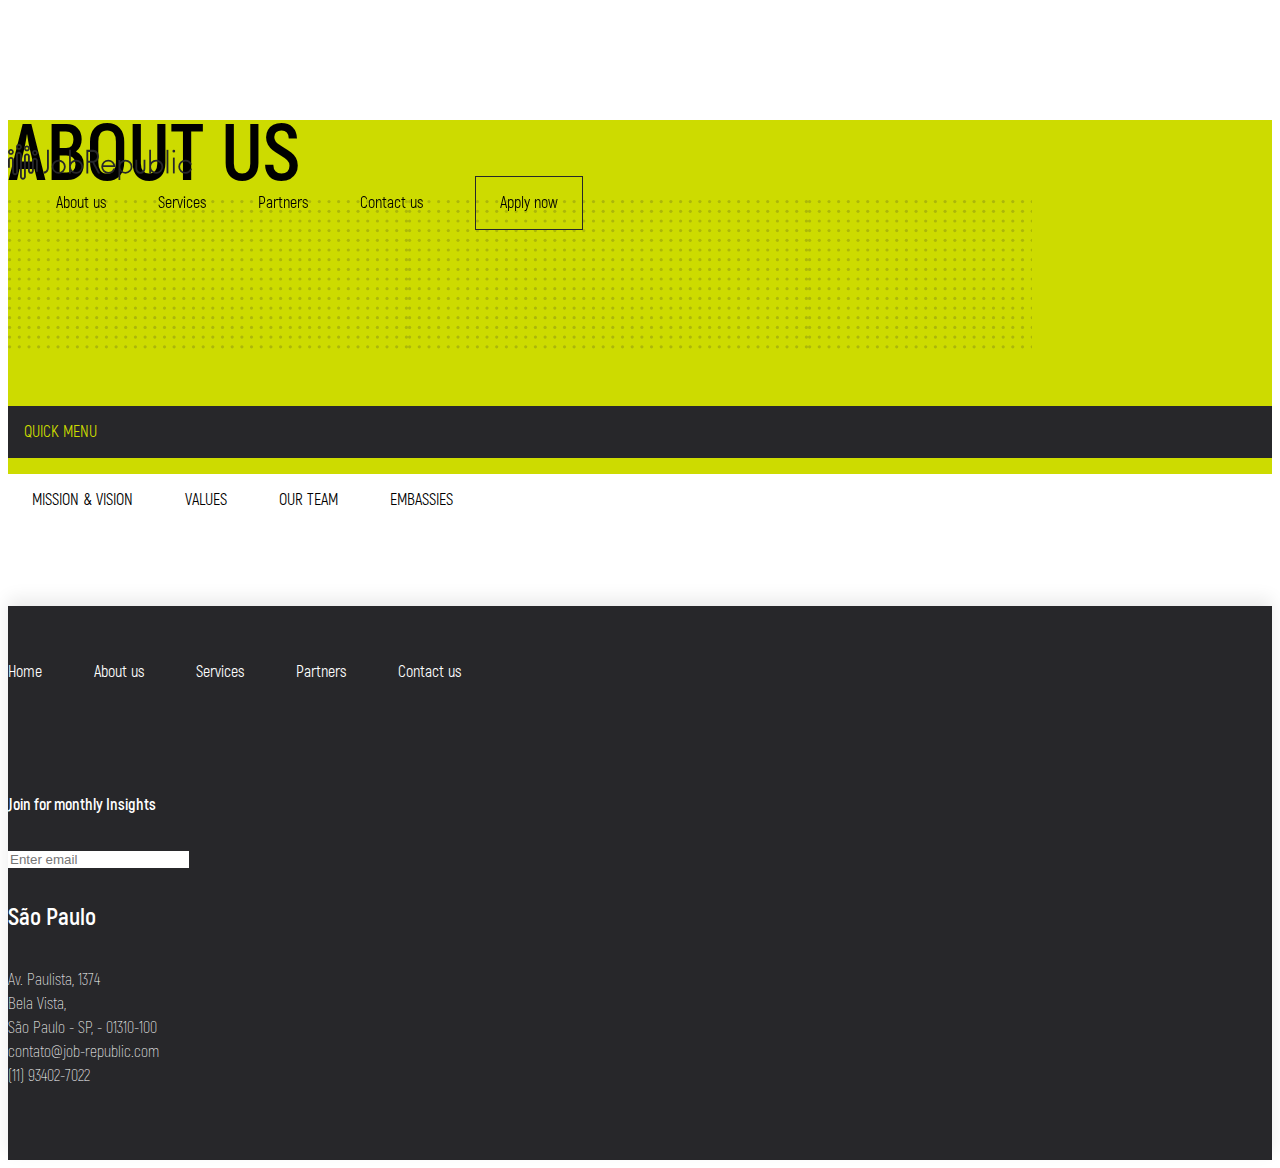
==== about.html @ b8a208e9 "about" ====
<!doctype html>
<html lang="pt-bt">
  <head>
    <!-- Required meta tags -->
    <meta charset="utf-8">
    <meta name="viewport" content="width=device-width, initial-scale=1, shrink-to-fit=no">

    <!-- Bootstrap CSS -->
    <link rel="stylesheet" href="https://stackpath.bootstrapcdn.com/bootstrap/4.5.0/css/bootstrap.min.css" integrity="sha384-9aIt2nRpC12Uk9gS9baDl411NQApFmC26EwAOH8WgZl5MYYxFfc+NcPb1dKGj7Sk" crossorigin="anonymous">
    <link rel="stylesheet" type="text/css" href="css/style.css">

    <title>Recruiting | Job Republic | São Paulo</title>
  </head>
  <body>
    
  <header class="header">
    <div class="container">
      <div class="row">
        <div class="col-lg-3 logo">
          <img src="images/logo.svg">
        </div>

        <div class="col-lg-9 menu text-right">
          <ul>
            <li>About us</li>
            <li>Services</li>
            <li>Partners</li>
            <li>Contact us</li>
            <li class="apply-button">Apply now</li>
          </ul>
        </div>
      </div>
    </div>
  </header>

  <section class="about-us">
    <div class="container">
      <div class="row">
        <div class="col-lg-5 about-us-lettering">
          <h1>ABOUT US</h1>
        </div>
        <div class="col-lg-7 quick-menu">
          <div class="row">
            <div class="first-item col-lg-2">QUICK MENU</div>
            <div class="itens-menu col-lg-10"> 
              <ul>
                <li class="menu-itens"> MISSION & VISION</li>
                <li class="menu-itens">VALUES</li>
                <li class="menu-itens">OUR TEAM</li>
                <li class="menu-itens">EMBASSIES</li>
              </ul>
            </div>
        </div>
        </div>
      </div>
    </div>
  </section>

  <footer>
    <div class="container">
      <div class="row">
        <div class="col-lg-9 menu-footer">
          <ul>
            <li>Home</li>
            <li>About us</li>
            <li>Services</li>
            <li>Partners</li>
            <li>Contact us</li>
          </ul>

          <div class="newsletter">
            <h2>Join for monthly Insights</h2>
              <form>
                <div class="form-group">
                  <input type="email" class="form-control mb-3 col-lg-6" id="exampleInputEmail1" aria-describedby="emailHelp" placeholder="Enter email">
                </div>
              </form>
          </div>

        </div>
        <div class="col-lg-3 endereco text-right">
         
            <h2>São Paulo</h2>
            <p>Av. Paulista, 1374<br>
 Bela Vista, <br>
São Paulo - SP,  - 01310-100<br>
contato@job-republic.com<br>
(11) 93402-7022</p>
          
        </div>
      </div>
    </div>
  </footer>

    <!-- Optional JavaScript -->
    <!-- jQuery first, then Popper.js, then Bootstrap JS -->
    <script src="https://code.jquery.com/jquery-3.5.1.slim.min.js" integrity="sha384-DfXdz2htPH0lsSSs5nCTpuj/zy4C+OGpamoFVy38MVBnE+IbbVYUew+OrCXaRkfj" crossorigin="anonymous"></script>
    <script src="https://cdn.jsdelivr.net/npm/popper.js@1.16.0/dist/umd/popper.min.js" integrity="sha384-Q6E9RHvbIyZFJoft+2mJbHaEWldlvI9IOYy5n3zV9zzTtmI3UksdQRVvoxMfooAo" crossorigin="anonymous"></script>
    <script src="https://stackpath.bootstrapcdn.com/bootstrap/4.5.0/js/bootstrap.min.js" integrity="sha384-OgVRvuATP1z7JjHLkuOU7Xw704+h835Lr+6QL9UvYjZE3Ipu6Tp75j7Bh/kR0JKI" crossorigin="anonymous"></script>
    <script src="js/js.js"></script>
  </body>
</html>
---- css/style.css ----
/*Globals*/
/* Border Radius */
/* Border Widths*/
/*verde*/
/*cinza escuro*/
/*branco*/
/*cinza*/
/*preto*/
/* Font size */
/*Font Weights */
/* Shadow Levels */
/* Spacing Inline */
/* Spacing Inset */
/* Spacing Squish */
/* Spacing Stack */
@font-face {
  font-family: 'Akrobat';
  src: url("../fonts/Akrobat-Regular.woff2") format("woff2"), url("../fonts/Akrobat-Regular.woff") format("woff");
  font-weight: 500;
  font-style: normal;
  font-display: swap; }
@font-face {
  font-family: 'Akrobat';
  src: url("../fonts/Akrobat-Bold.woff2") format("woff2"), url("../fonts/Akrobat-Bold.woff") format("woff");
  font-weight: bold;
  font-style: normal;
  font-display: swap; }
@font-face {
  font-family: 'Akrobat';
  src: url("../fonts/Akrobat-SemiBold.woff2") format("woff2"), url("../fonts/Akrobat-SemiBold.woff") format("woff");
  font-weight: 600;
  font-style: normal;
  font-display: swap; }
@font-face {
  font-family: 'Akrobat';
  src: url("../fonts/Akrobat-Light.woff2") format("woff2"), url("../fonts/Akrobat-Light.woff") format("woff");
  font-weight: 300;
  font-style: normal;
  font-display: swap; }
@font-face {
  font-family: 'Akrobat';
  src: url("../fonts/Akrobat-ExtraLight.woff2") format("woff2"), url("../fonts/Akrobat-ExtraLight.woff") format("woff");
  font-weight: 100;
  font-style: normal;
  font-display: swap; }
body {
  font-family: 'Akrobat'; }

h1 {
  line-height: 70px; }

h2 {
  line-height: 60px; }

p {
  line-height: 24px;
  font-weight: 100; }

.secundary-button {
  border: solid 1px #CDDB00;
  background: #27272A;
  color: #FFFFFF; }
  .secundary-button:hover {
    background: #CDDB00;
    color: #27272A;
    cursor: pointer; }

.terciary-button {
  border: solid 1px #27272A;
  background: #CDDB00;
  color: #27272A; }
  .terciary-button:hover {
    background: #27272A;
    color: #CDDB00;
    cursor: pointer; }

button {
  border: solid 1px #27272A;
  padding: 16px 24px;
  transition: background 0.2s ease-in-out;
  background: #FFFFFF;
  min-width: 180px; }
  button:hover {
    background: #27272A;
    color: #CDDB00;
    cursor: pointer; }

.bgheader {
  background: #ffffff;
  box-shadow: 0px 8px 16px rgba(0, 0, 0, 0.08); }

header {
  padding-top: 24px;
  padding-bottom: 24px;
  width: 100%;
  position: fixed;
  z-index: 1;
  transition: background 0.2s ease-in-out; }
  header .menu {
    padding-top: 8px; }
    header .menu ul {
      list-style-type: none;
      margin: 0px;
      padding: 0px; }
      header .menu ul li {
        display: inline;
        padding-left: 48px;
        font-size: 16px; }
    header .menu .apply-button {
      border: solid 1px #27272A;
      padding: 16px 24px;
      margin-left: 48px;
      transition: background 0.2s ease-in-out;
      min-width: 180px !important; }
      header .menu .apply-button:hover {
        background: #27272A;
        color: #CDDB00;
        cursor: pointer; }

.initial:before {
  content: '';
  position: absolute;
  height: 75%;
  width: 50%;
  z-index: -1;
  left: 50%;
  background: #CDDB00; }
.initial .initial-left h1 {
  font-size: 80px;
  margin-top: 120px;
  margin-bottom: 24px; }
  .initial .initial-left h1 .thin {
    font-weight: 100; }
  .initial .initial-left h1:after {
    content: '';
    border-bottom: solid 30px #CDDB00;
    margin-top: -30px;
    float: left;
    width: 240px; }
.initial .initial-left p {
  font-size: 20px;
  margin-bottom: 24px; }
.initial .initial-left button {
  margin-bottom: 24px; }
.initial .initial-left .dots {
  background: url(../images/dots.svg);
  width: 400px;
  height: 250px; }
.initial .initial-right {
  margin-top: 120px; }
  .initial .initial-right .video-home {
    background: url(../images/foto-home.jpg) no-repeat center center;
    padding: 40px;
    color: #FFFFFF;
    box-shadow: 0px 8px 16px rgba(0, 0, 0, 0.08); }
    .initial .initial-right .video-home h2 {
      font-size: 40px;
      line-height: 52px; }
    .initial .initial-right .video-home .play-video {
      margin-top: 160px;
      margin-bottom: 160px; }
    .initial .initial-right .video-home .txt-video {
      font-size: 24px;
      font-weight: 300;
      border-bottom: solid 2px #CDDB00; }

.pillars {
  margin-top: 40px; }
  .pillars .card-pillars {
    padding: 32px;
    box-shadow: 0px 8px 16px rgba(0, 0, 0, 0.08);
    background: #FFFFFF; }
    .pillars .card-pillars h2 {
      font-size: 32px;
      margin-bottom: 24px; }
    .pillars .card-pillars p {
      font-size: 16px;
      margin-bottom: 32px; }
    .pillars .card-pillars .learn-more-pillars {
      color: #CDDB00; }

.courses {
  background: #27272A;
  padding-top: 160px;
  padding-bottom: 160px;
  margin-top: -80px; }
  .courses .courses-info .sub-title {
    color: #CDDB00;
    font-size: 16px;
    font-weight: 700;
    margin-bottom: 24px; }
  .courses .courses-info h2 {
    font-size: 48px;
    color: #CDDB00;
    font-weight: 700;
    margin-top: 16px; }
  .courses .courses-info p {
    font-size: 16px;
    color: #FFFFFF;
    margin-bottom: 40px; }

.apply-home {
  margin-top: -80px; }
  .apply-home:before {
    content: '';
    position: absolute;
    height: 250px;
    width: 100%;
    background: url(../images/dots-2.svg);
    margin-top: 160px; }
  .apply-home .apply-home-cards {
    padding: 32px;
    box-shadow: 0px 8px 16px rgba(0, 0, 0, 0.08);
    background: #CDDB00; }
    .apply-home .apply-home-cards h2 {
      margin-bottom: 32px; }
    .apply-home .apply-home-cards p {
      margin-bottom: 32px; }

.dufry-home {
  margin-top: 32px; }
  .dufry-home .dufry-left .dufry-img {
    margin-top: -210px; }
  .dufry-home .dufry-left .block-dufry {
    padding: 32px;
    box-shadow: 0px 8px 16px rgba(0, 0, 0, 0.08);
    background: #FFFFFF; }
    .dufry-home .dufry-left .block-dufry img {
      margin-bottom: 24px; }

footer {
  box-shadow: 0px -8px 16px rgba(0, 0, 0, 0.08);
  color: #FFFFFF;
  padding-top: 56px;
  padding-bottom: 56px;
  margin-top: 80px;
  font-size: 16px;
  background: #27272A; }
  footer .menu-footer ul {
    list-style-type: none;
    margin: 0px;
    padding: 0px; }
    footer .menu-footer ul li {
      display: inline;
      padding-right: 48px;
      font-size: 16px; }
  footer .menu-footer h2 {
    font-size: 16px;
    padding-top: 80px; }
  footer .newsletter input {
    border: 0px;
    border-radius: 0px; }

.about-us {
  background: #CDDB00; }
  .about-us .about-us-lettering h1 {
    font-size: 80px;
    margin-top: 120px;
    margin-bottom: 64px; }
    .about-us .about-us-lettering h1:before {
      content: '';
      position: absolute;
      height: 150px;
      width: 80%;
      background: url(../images/dots-3.svg);
      margin-top: 80px; }
  .about-us .quick-menu {
    margin-top: 216px; }
    .about-us .quick-menu .first-item {
      background: #27272A;
      padding: 16px;
      color: #CDDB00; }
    .about-us .quick-menu .itens-menu {
      background: #FFFFFF; }
    .about-us .quick-menu ul {
      list-style-type: none;
      margin-bottom: 0;
      padding: 16px 16px 16px 0;
      background: #FFFFFF; }
      .about-us .quick-menu ul .first-item {
        background: #27272A;
        padding: 16px;
        color: #FFFFFF; }
      .about-us .quick-menu ul .menu-itens {
        padding-right: 24px;
        padding-left: 24px; }
      .about-us .quick-menu ul li {
        display: inline;
        font-size: 16px; }

/*# sourceMappingURL=style.css.map */
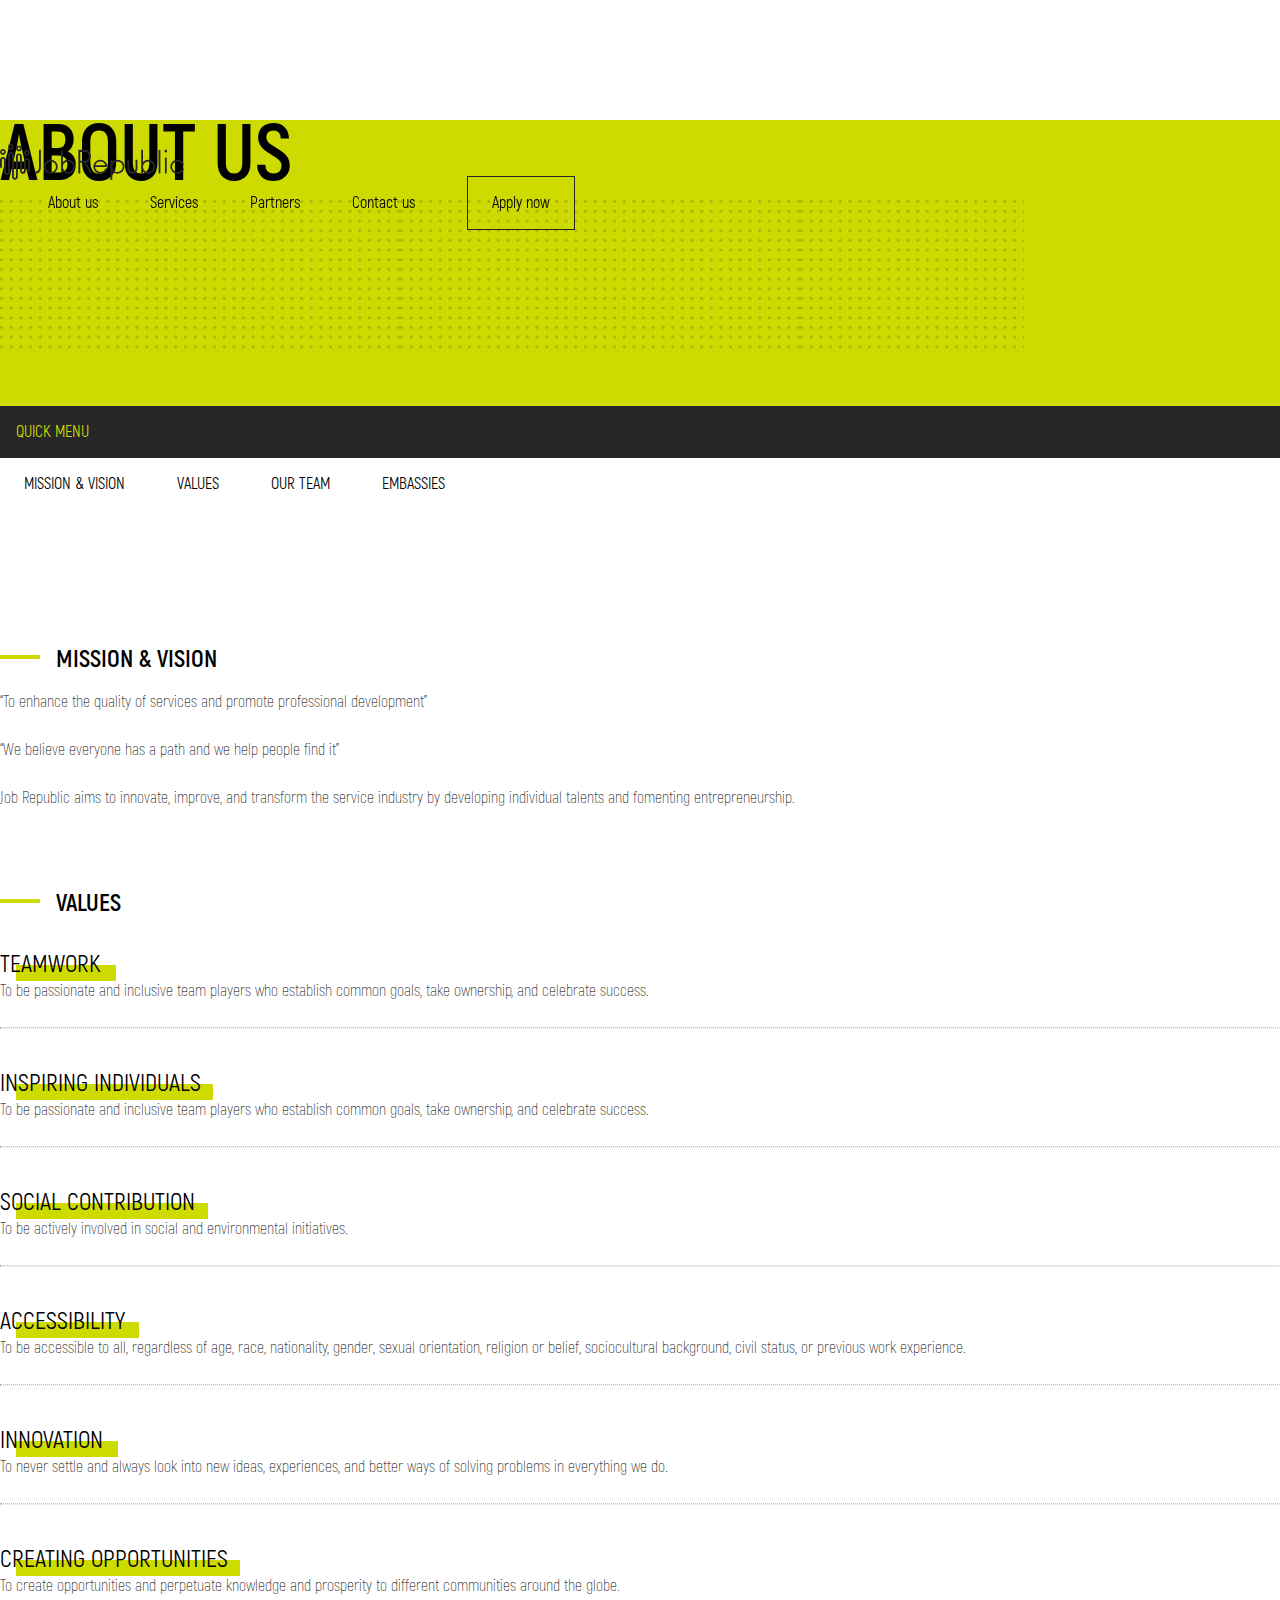
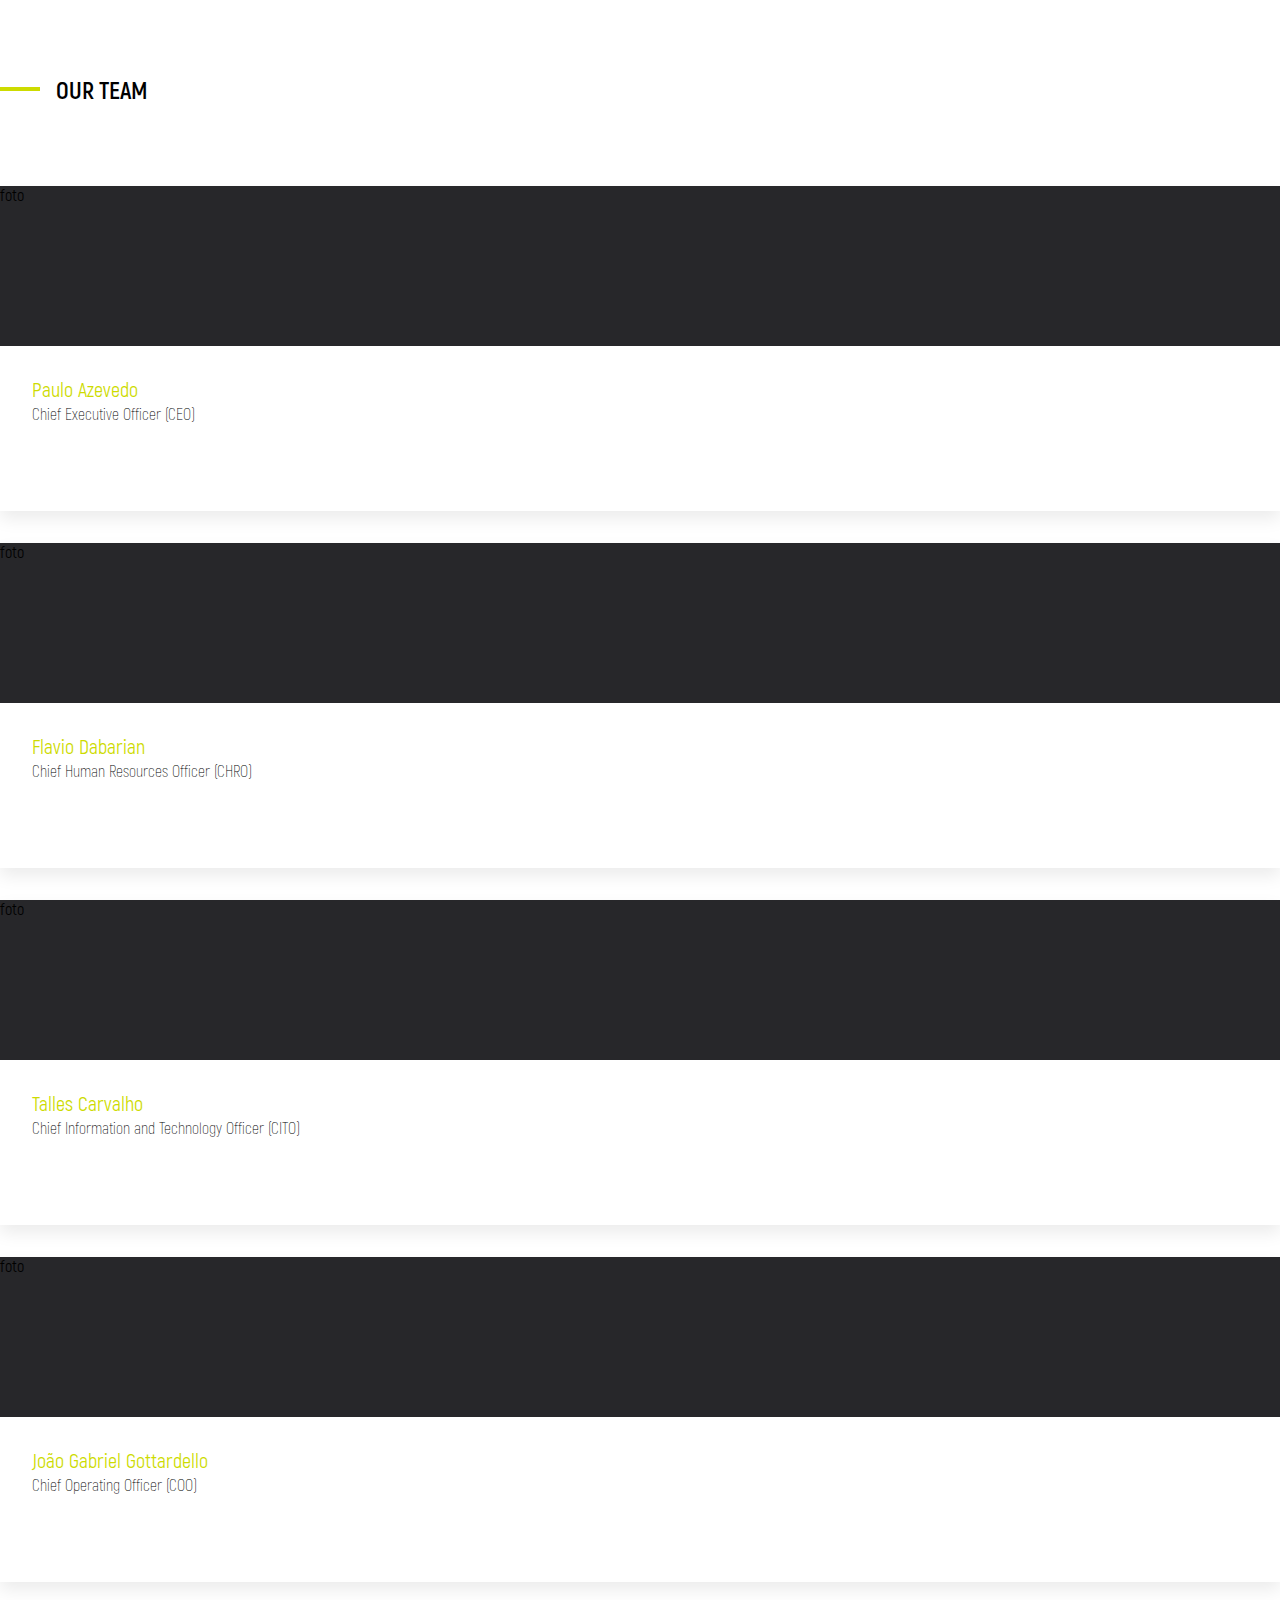
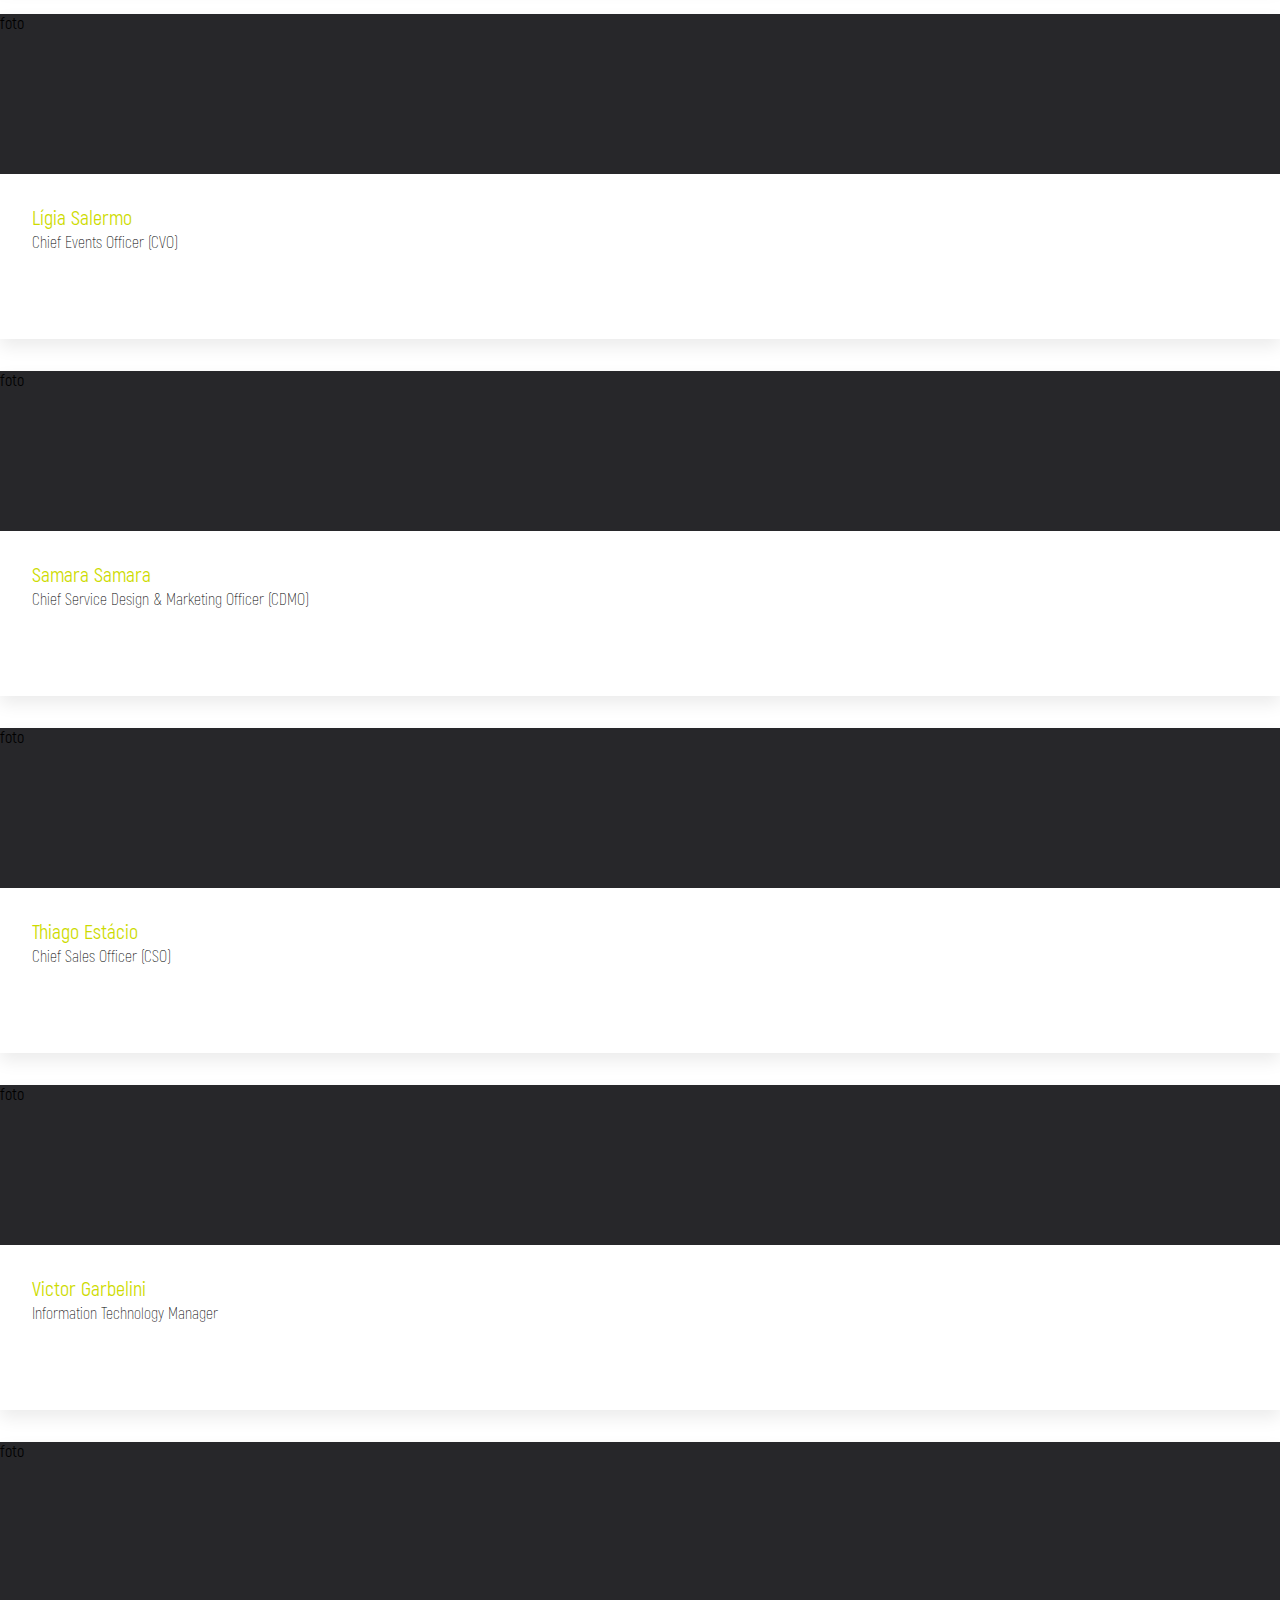
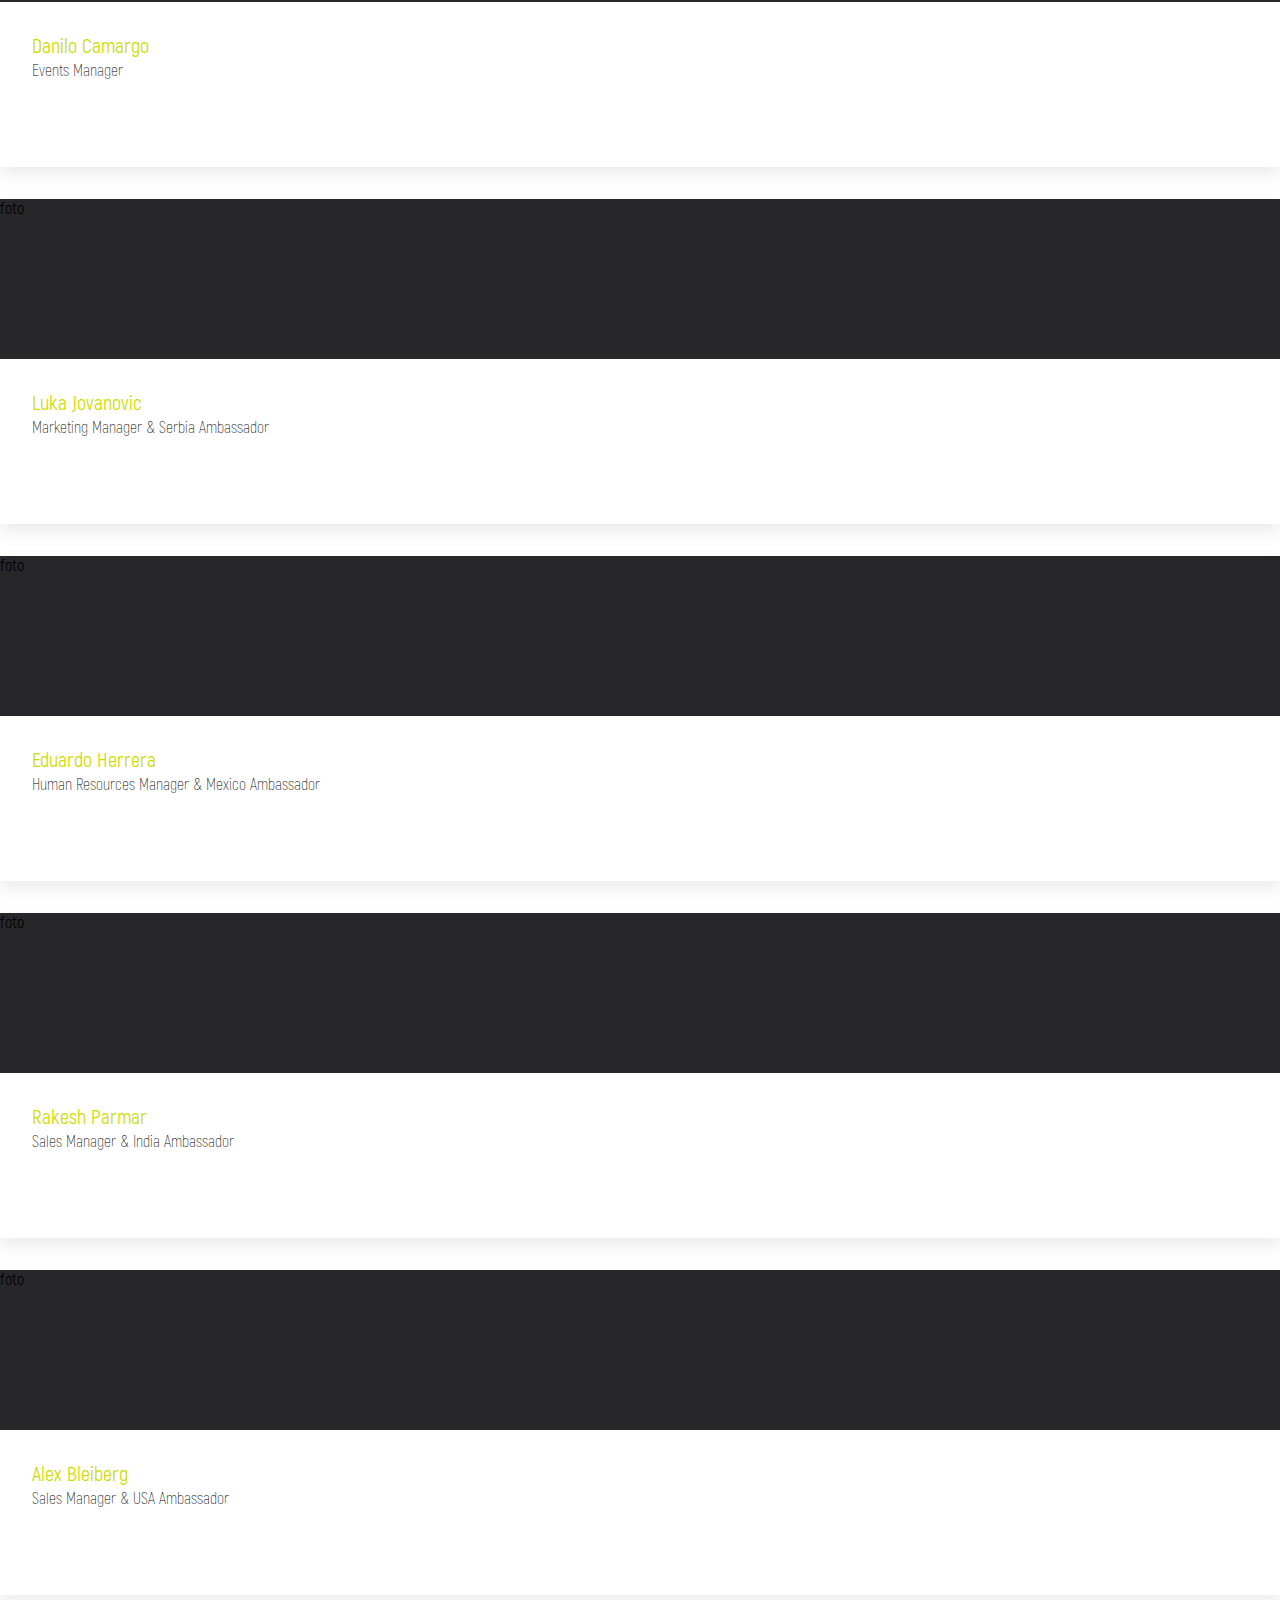
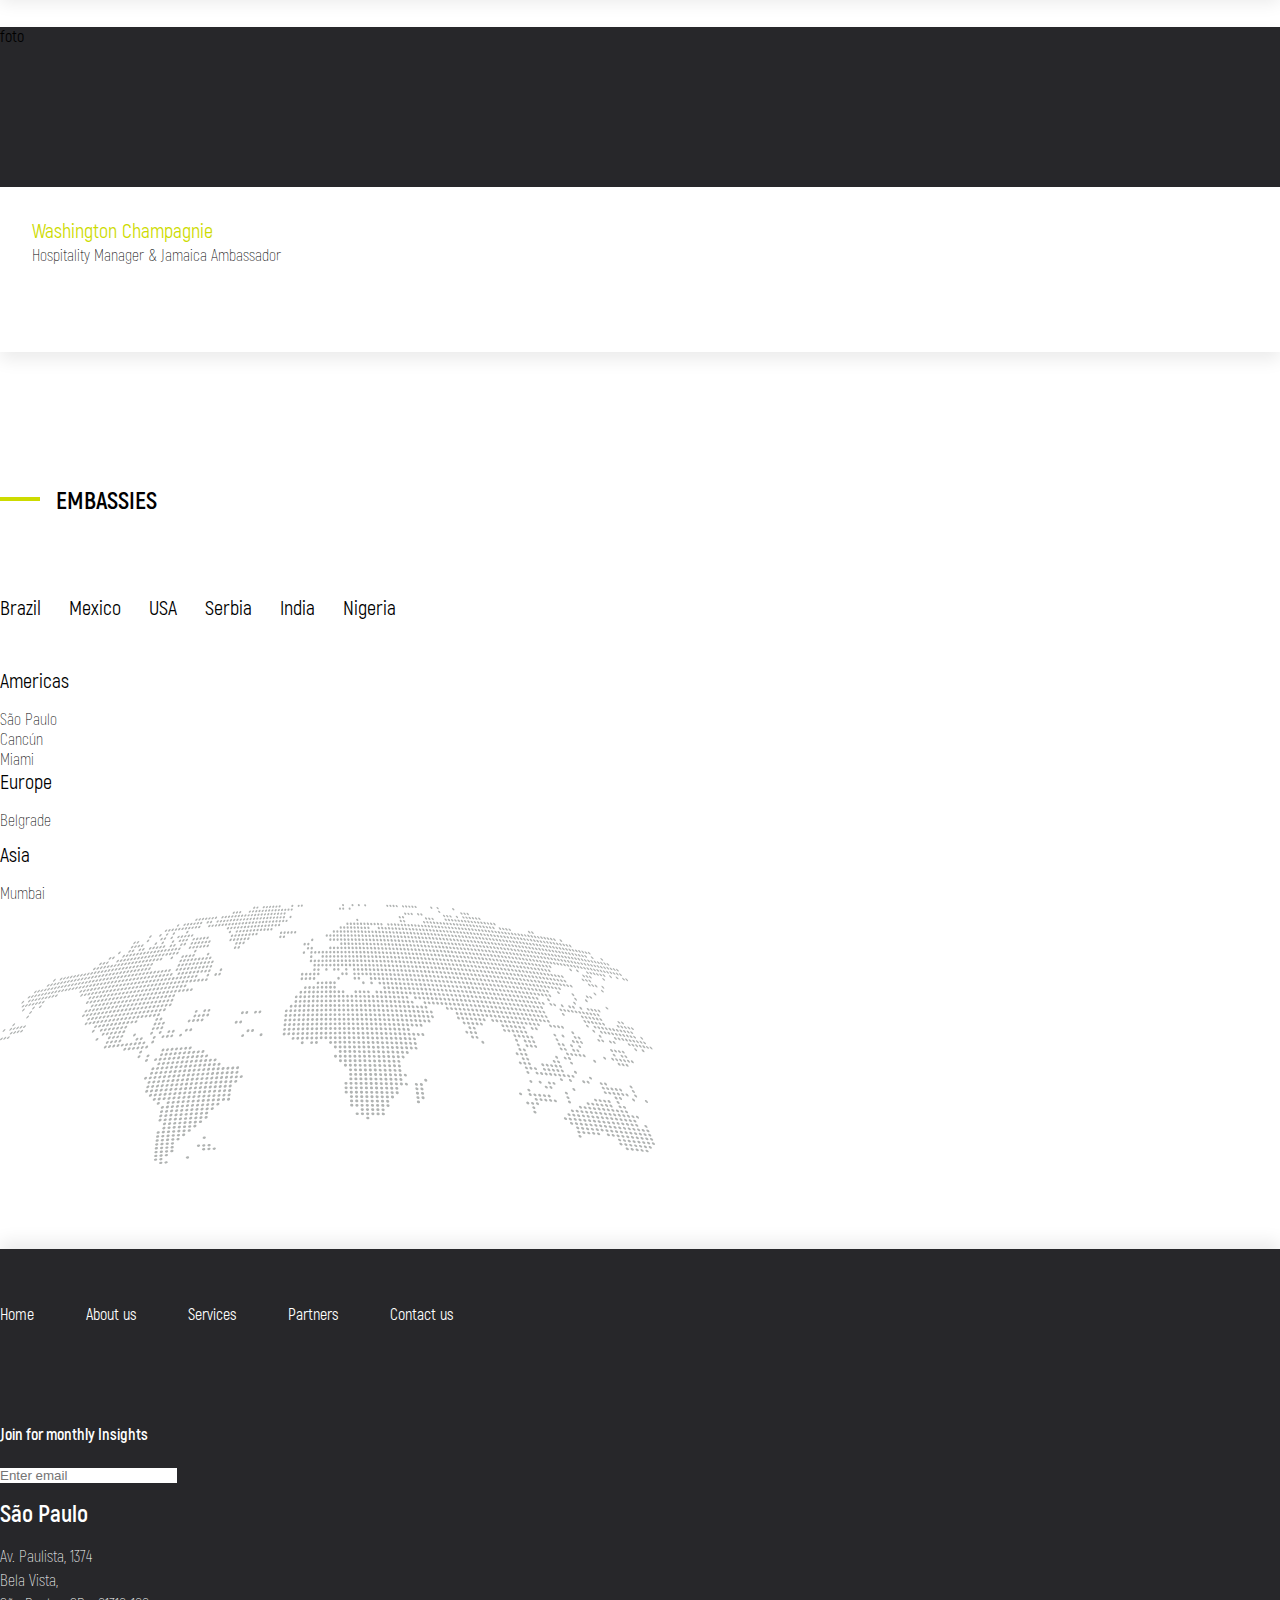
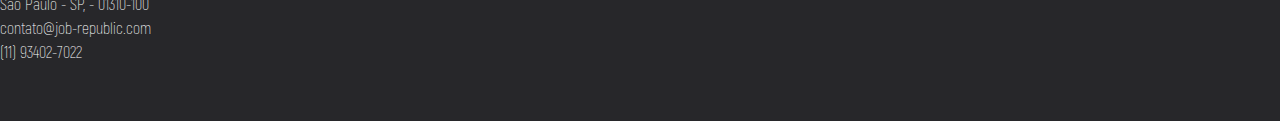
==== commit dc7f738f: "about" ====
--- a/about.html
+++ b/about.html
@@ -9,7 +9,7 @@
     <link rel="stylesheet" href="https://stackpath.bootstrapcdn.com/bootstrap/4.5.0/css/bootstrap.min.css" integrity="sha384-9aIt2nRpC12Uk9gS9baDl411NQApFmC26EwAOH8WgZl5MYYxFfc+NcPb1dKGj7Sk" crossorigin="anonymous">
     <link rel="stylesheet" type="text/css" href="css/style.css">
 
-    <title>Recruiting | Job Republic | São Paulo</title>
+    <title>About us : Recruiting | Job Republic | São Paulo</title>
   </head>
   <body>
     
@@ -56,6 +56,269 @@
     </div>
   </section>
 
+  <section class="about-us-values">
+    <div class="container">
+      <div class="row">
+        <div class="col-12 values-itens-title">
+          <div class="row">
+            <div class="col-lg-5">
+              <h2> MISSION & VISION</h2>
+            </div>
+            <div class="col-lg-6 values-itens-content">
+              <p>“To enhance the quality of services and promote professional development” <br><br>
+
+“We believe everyone has a path and we help people find it”<br><br>
+
+Job Republic aims to innovate, improve, and transform the service industry by developing individual talents and fomenting entrepreneurship. </p>
+            </div>
+          </div>
+        </div>
+        <div class="col-12 values-itens-title">
+          <div class="row">
+            <div class="col-lg-5">
+              <h2> VALUES</h2>
+            </div>
+            <div class="col-lg-6 values-itens-content">
+              <div class="row">
+                <div class="col-lg-12">
+                  <h3 class="teamwork">TEAMWORK</h3>
+                  <p>To be passionate and inclusive team players who establish common goals, take ownership, and celebrate success.</p>
+                  <hr>
+                </div>
+                <div class="col-lg-12">
+                  <h3 class="inspiring">INSPIRING INDIVIDUALS</h3>
+                  <p>To be passionate and inclusive team players who establish common goals, take ownership, and celebrate success.</p>
+                  <hr>
+                </div>              
+                <div class="col-lg-12">
+                  <h3 class="social-contribution">SOCIAL CONTRIBUTION</h3>
+                  <p>To be actively involved in social and environmental initiatives.</p>
+                  <hr>
+                </div>
+                <div class="col-lg-12">
+                  <h3 class="accessibility">ACCESSIBILITY </h3>
+                  <p>To be accessible to all, regardless of age, race, nationality, gender, sexual orientation, religion or belief, sociocultural background, civil status, or previous work experience.</p>
+                  <hr>
+                </div>              
+                <div class="col-lg-12">
+                  <h3 class="innovation">INNOVATION </h3>
+                  <p>To never settle and always look into new ideas, experiences, and better ways of solving problems in everything we do.</p>
+                  <hr>
+                </div>              
+                <div class="col-lg-12">
+                  <h3 class="opportunities">CREATING OPPORTUNITIES </h3>
+                  <p>To create opportunities and perpetuate knowledge and prosperity to different communities around the globe. </p>
+                  
+                </div>
+              </div>
+            </div>
+          </div>
+        </div>
+      </div>
+    </div>
+  </section>
+  <section class="about-us-team">
+    <div class="container">
+      <div class="row">
+          <div class="col-lg-12 team-itens-title">
+            <h2> OUR TEAM</h2>
+          </div>
+
+          <div class="col-lg-12 collab">
+              <div class="row">
+              
+              <div class="col-lg-3 ">
+                <div class="card-collab">
+                  <div class="collab-1-foto">foto</div>
+                  <div class="collab-content text-center">
+                    <h4>Paulo Azevedo</h4>
+                    <p>Chief Executive Officer (CEO)</p>
+                  </div>
+                </div>
+              </div>
+              <div class="col-lg-3 ">
+                <div class="card-collab">
+                  <div class="collab-1-foto">foto</div>
+                  <div class="collab-content text-center">
+                    <h4>Flavio Dabarian</h4>
+                    <p>Chief Human Resources Officer (CHRO)</p>
+                  </div>
+                </div>
+              </div>
+              <div class="col-lg-3 ">
+                <div class="card-collab">
+                  <div class="collab-1-foto">foto</div>
+                  <div class="collab-content text-center">
+                    <h4>Talles Carvalho</h4>
+                    <p>Chief Information and Technology Officer (CITO)</p>
+                  </div>
+                </div>
+              </div>
+              <div class="col-lg-3 ">
+                <div class="card-collab">
+                  <div class="collab-1-foto">foto</div>
+                  <div class="collab-content text-center">
+                    <h4>João Gabriel Gottardello</h4>
+                    <p>Chief Operating Officer (COO)</p>
+                  </div>
+                </div>
+              </div>
+              <div class="col-lg-3 ">
+                <div class="card-collab">
+                  <div class="collab-1-foto">foto</div>
+                  <div class="collab-content text-center">
+                    <h4>Lígia Salermo</h4>
+                    <p>Chief Events Officer (CVO)</p>
+                  </div>
+                </div>
+              </div>
+              <div class="col-lg-3 ">
+                <div class="card-collab">
+                  <div class="collab-1-foto">foto</div>
+                  <div class="collab-content text-center">
+                    <h4>Samara Samara</h4>
+                    <p>Chief Service Design & Marketing Officer (CDMO)</p>
+                  </div>
+                </div>
+              </div>
+              <div class="col-lg-3 ">
+                <div class="card-collab">
+                  <div class="collab-1-foto">foto</div>
+                  <div class="collab-content text-center">
+                    <h4>Thiago Estácio</h4>
+                    <p>Chief Sales Officer (CSO)</p>
+                  </div>
+                </div>
+              </div>
+              <div class="col-lg-3 ">
+                <div class="card-collab">
+                  <div class="collab-1-foto">foto</div>
+                  <div class="collab-content text-center">
+                    <h4>Victor Garbelini</h4>
+                    <p>Information Technology Manager</p>
+                  </div>
+                </div>
+              </div>
+              <div class="col-lg-3 ">
+                <div class="card-collab">
+                  <div class="collab-1-foto">foto</div>
+                  <div class="collab-content text-center">
+                    <h4>Danilo Camargo</h4>
+                    <p>Events Manager</p>
+                  </div>
+                </div>
+              </div>
+              <div class="col-lg-3 ">
+                <div class="card-collab">
+                  <div class="collab-1-foto">foto</div>
+                  <div class="collab-content text-center">
+                    <h4>Luka Jovanovic</h4>
+                    <p>Marketing Manager & Serbia Ambassador</p>
+                  </div>
+                </div>
+              </div>
+              <div class="col-lg-3 ">
+                <div class="card-collab">
+                  <div class="collab-1-foto">foto</div>
+                  <div class="collab-content text-center">
+                    <h4>Eduardo Herrera</h4>
+                    <p>Human Resources Manager & Mexico Ambassador</p>
+                  </div>
+                </div>
+              </div>
+              <div class="col-lg-3 ">
+                <div class="card-collab">
+                  <div class="collab-1-foto">foto</div>
+                  <div class="collab-content text-center">
+                    <h4>Rakesh Parmar</h4>
+                    <p>Sales Manager & India Ambassador</p>
+                  </div>
+                </div>
+              </div>
+              <div class="col-lg-3 ">
+                <div class="card-collab">
+                  <div class="collab-1-foto">foto</div>
+                  <div class="collab-content text-center">
+                    <h4>Alex Bleiberg</h4>
+                    <p>Sales Manager & USA Ambassador</p>
+                  </div>
+                </div>
+              </div>
+              <div class="col-lg-3 ">
+                <div class="card-collab">
+                  <div class="collab-1-foto">foto</div>
+                  <div class="collab-content text-center">
+                    <h4>Washington Champagnie</h4>
+                    <p>Hospitality Manager & Jamaica Ambassador</p>
+                  </div>
+                </div>
+              </div>
+            </div>
+          </div>
+      </div>
+    </div>
+  </section>
+
+  <section class="embassies">
+    <div class="container">
+      <div class="row">
+          <div class="col-lg-12 embassies-itens-title">
+            <h2> EMBASSIES</h2>
+          </div>
+
+          <div class="col-lg-6 embassies-itens-content">
+            <div class="row">
+              <div class="col-12">
+                <div class=" menu-embassies">
+                  <ul>
+                    <li>Brazil</li>
+                    <li>Mexico</li>
+                    <li>USA</li>
+                    <li>Serbia</li>
+                    <li>India</li>
+                    <li>Nigeria</li>
+                  </ul>
+                </div>
+              </div>
+              <div class="menu-bases col-lg-12">
+                <div class="row">
+                  <div class="col-lg-4">
+                    <ol>
+                      <li>Americas</li>
+                      <ul>
+                        <li>São Paulo</li>
+                        <li>Cancún</li>
+                        <li>Miami</li>
+                      </ul>
+                    </ol>
+                  </div>
+                  <div class="col-lg-4">
+                    <ol>
+                      <li>Europe</li>
+                      <ul>
+                        <li>Belgrade</li>
+                      </ul>
+                    </ol>
+                  </div>
+                  <div class="col-lg-4">
+                    <ol>
+                      <li>Asia</li>
+                      <ul>
+                        <li>Mumbai</li>
+                      </ul>
+                    </ol>
+                  </div>
+                </div>
+              </div>
+            </div>
+          </div>
+          <div class="col-lg-6">
+            <img src="images/world.svg" class="img-fluid">
+          </div>
+      </div>
+    </div>
+  </section>
+  
   <footer>
     <div class="container">
       <div class="row">
--- a/css/style.css
+++ b/css/style.css
@@ -13,6 +13,10 @@
 /* Spacing Inset */
 /* Spacing Squish */
 /* Spacing Stack */
+* {
+  margin: 0;
+  padding: 0; }
+
 @font-face {
   font-family: 'Akrobat';
   src: url("../fonts/Akrobat-Regular.woff2") format("woff2"), url("../fonts/Akrobat-Regular.woff") format("woff");
@@ -288,4 +292,165 @@
         display: inline;
         font-size: 16px; }
 
+.about-us-values {
+  margin-top: 120px;
+  margin-bottom: 64px; }
+  .about-us-values .values-itens-title {
+    margin-bottom: 64px; }
+    .about-us-values .values-itens-title h2:after {
+      content: '';
+      border-bottom: solid 4px #CDDB00;
+      margin-top: 25px;
+      float: left;
+      width: 40px;
+      margin-right: 16px; }
+  .about-us-values .values-itens-content h3.teamwork {
+    padding-top: 16px;
+    font-size: 24px;
+    font-weight: 500; }
+    .about-us-values .values-itens-content h3.teamwork:after {
+      content: '';
+      border-bottom: solid 16px #CDDB00;
+      margin-top: 15px;
+      float: left;
+      position: absolute;
+      width: 100px;
+      left: 16px;
+      z-index: -1; }
+  .about-us-values .values-itens-content h3.inspiring {
+    padding-top: 16px;
+    font-size: 24px;
+    font-weight: 500; }
+    .about-us-values .values-itens-content h3.inspiring:after {
+      content: '';
+      border-bottom: solid 16px #CDDB00;
+      margin-top: 15px;
+      float: left;
+      position: absolute;
+      width: 197px;
+      left: 16px;
+      z-index: -1; }
+  .about-us-values .values-itens-content h3.social-contribution {
+    padding-top: 16px;
+    font-size: 24px;
+    font-weight: 500; }
+    .about-us-values .values-itens-content h3.social-contribution:after {
+      content: '';
+      border-bottom: solid 16px #CDDB00;
+      margin-top: 15px;
+      float: left;
+      position: absolute;
+      width: 192px;
+      left: 16px;
+      z-index: -1; }
+  .about-us-values .values-itens-content h3.accessibility {
+    padding-top: 16px;
+    font-size: 24px;
+    font-weight: 500; }
+    .about-us-values .values-itens-content h3.accessibility:after {
+      content: '';
+      border-bottom: solid 16px #CDDB00;
+      margin-top: 15px;
+      float: left;
+      position: absolute;
+      width: 123px;
+      left: 16px;
+      z-index: -1; }
+  .about-us-values .values-itens-content h3.innovation {
+    padding-top: 16px;
+    font-size: 24px;
+    font-weight: 500; }
+    .about-us-values .values-itens-content h3.innovation:after {
+      content: '';
+      border-bottom: solid 16px #CDDB00;
+      margin-top: 15px;
+      float: left;
+      position: absolute;
+      width: 102px;
+      left: 16px;
+      z-index: -1; }
+  .about-us-values .values-itens-content h3.opportunities {
+    padding-top: 16px;
+    font-size: 24px;
+    font-weight: 500; }
+    .about-us-values .values-itens-content h3.opportunities:after {
+      content: '';
+      border-bottom: solid 16px #CDDB00;
+      margin-top: 15px;
+      float: left;
+      position: absolute;
+      width: 224px;
+      left: 16px;
+      z-index: -1; }
+  .about-us-values .values-itens-content hr {
+    border-top: 1px dotted #CDDB00;
+    margin-bottom: 24px;
+    margin-top: 24px; }
+
+.about-us-team .team-itens-title {
+  margin-bottom: 64px; }
+  .about-us-team .team-itens-title h2:after {
+    content: '';
+    border-bottom: solid 4px #CDDB00;
+    margin-top: 25px;
+    float: left;
+    width: 40px;
+    margin-right: 16px; }
+.about-us-team .collab .card-collab {
+  box-shadow: 0px 8px 16px rgba(0, 0, 0, 0.08);
+  background: #FFFFFF;
+  padding: 0px;
+  margin-bottom: 32px;
+  min-height: 325px; }
+  .about-us-team .collab .card-collab .collab-1-foto {
+    height: 160px;
+    background: #27272A; }
+  .about-us-team .collab .card-collab .collab-content {
+    padding: 32px; }
+    .about-us-team .collab .card-collab .collab-content h4 {
+      font-size: 20px;
+      font-weight: 500;
+      color: #CDDB00; }
+
+.embassies {
+  margin-top: 120px;
+  margin-bottom: 64px; }
+  .embassies .embassies-itens-title {
+    margin-bottom: 64px; }
+    .embassies .embassies-itens-title h2:after {
+      content: '';
+      border-bottom: solid 4px #CDDB00;
+      margin-top: 25px;
+      float: left;
+      width: 40px;
+      margin-right: 16px; }
+  .embassies .embassies-itens-content .menu-embassies ul {
+    list-style-type: none;
+    margin: 0px;
+    padding: 0px; }
+    .embassies .embassies-itens-content .menu-embassies ul li {
+      display: inline;
+      padding-right: 24px;
+      font-size: 20px;
+      font-weight: 500; }
+  .embassies .embassies-itens-content .menu-bases ol {
+    list-style-type: none;
+    margin: 0px;
+    padding: 0px;
+    margin-top: 48px; }
+    .embassies .embassies-itens-content .menu-bases ol li {
+      display: inline;
+      padding-right: 24px;
+      font-size: 20px;
+      font-weight: 500; }
+    .embassies .embassies-itens-content .menu-bases ol ul {
+      list-style-type: none;
+      margin-top: 16px;
+      padding: 0px; }
+      .embassies .embassies-itens-content .menu-bases ol ul li {
+        font-size: 16px;
+        font-weight: 100;
+        width: 100%;
+        float: left; }
+
 /*# sourceMappingURL=style.css.map */
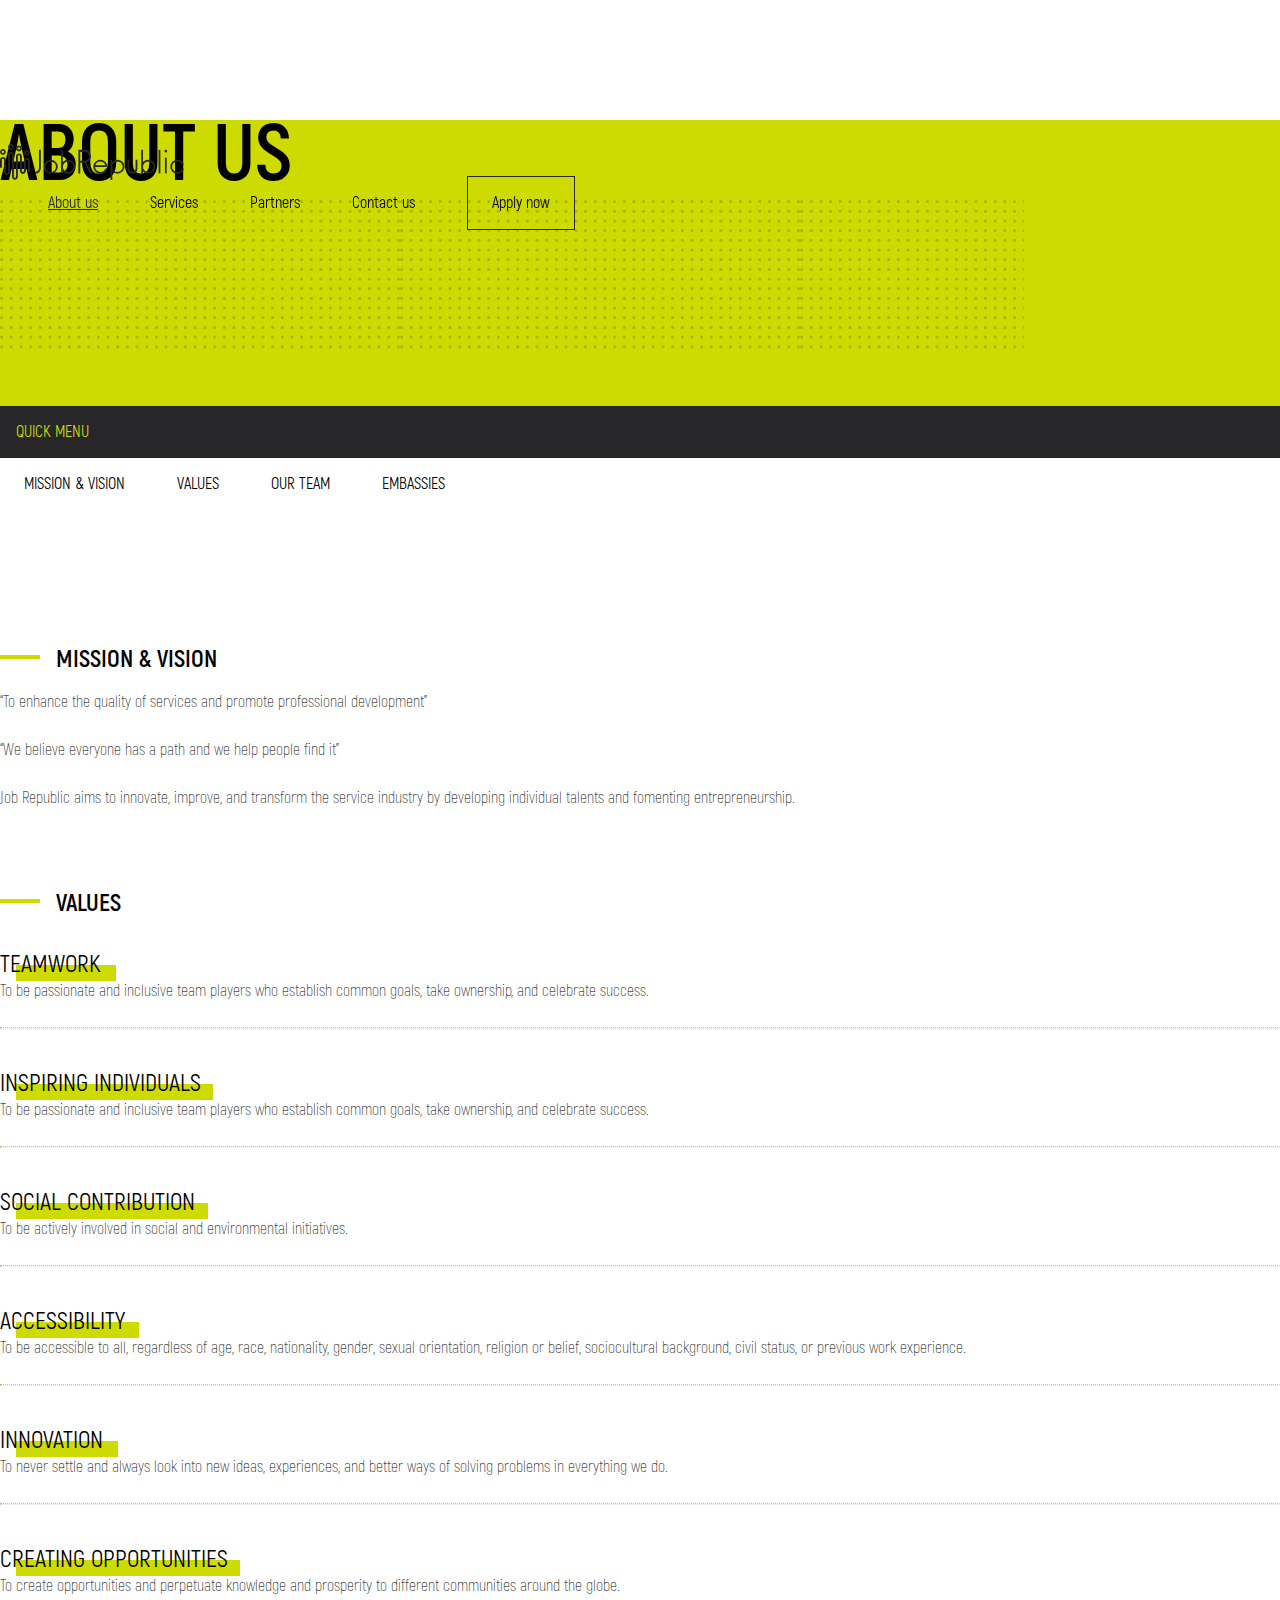
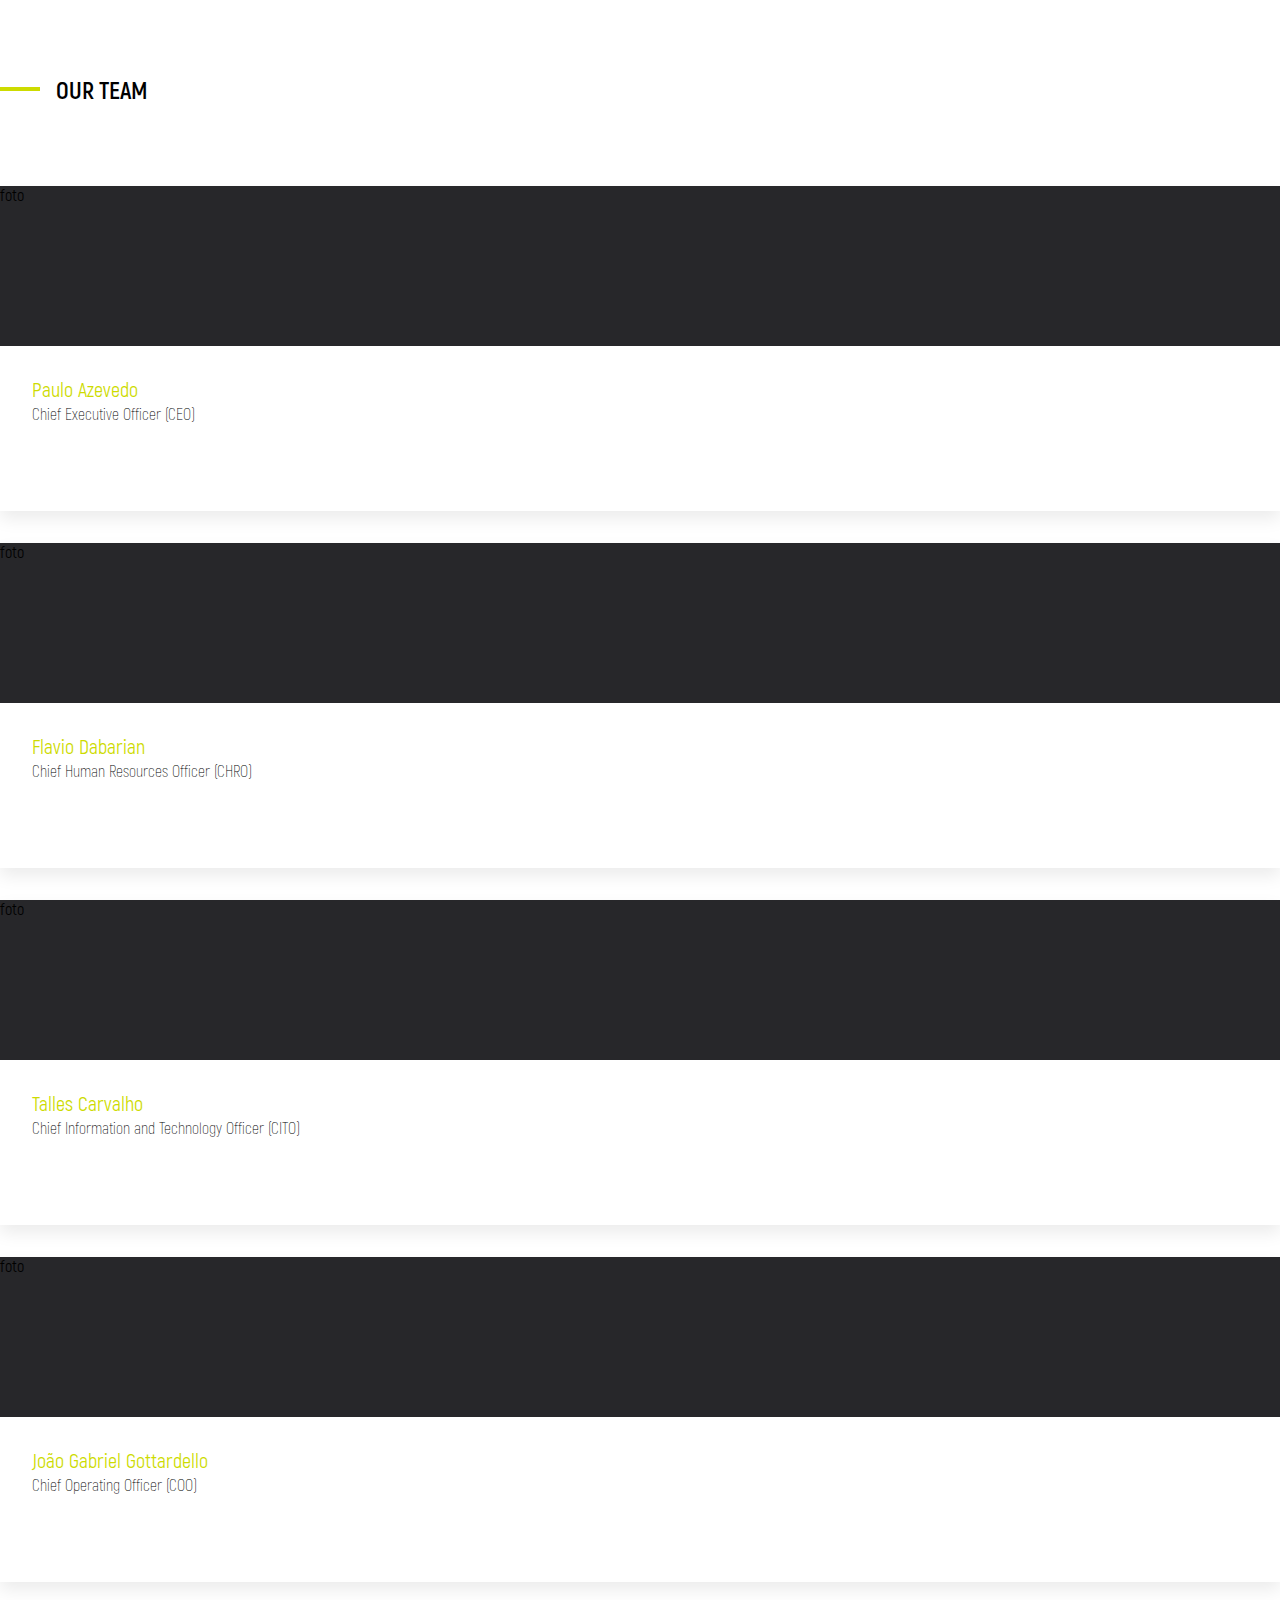
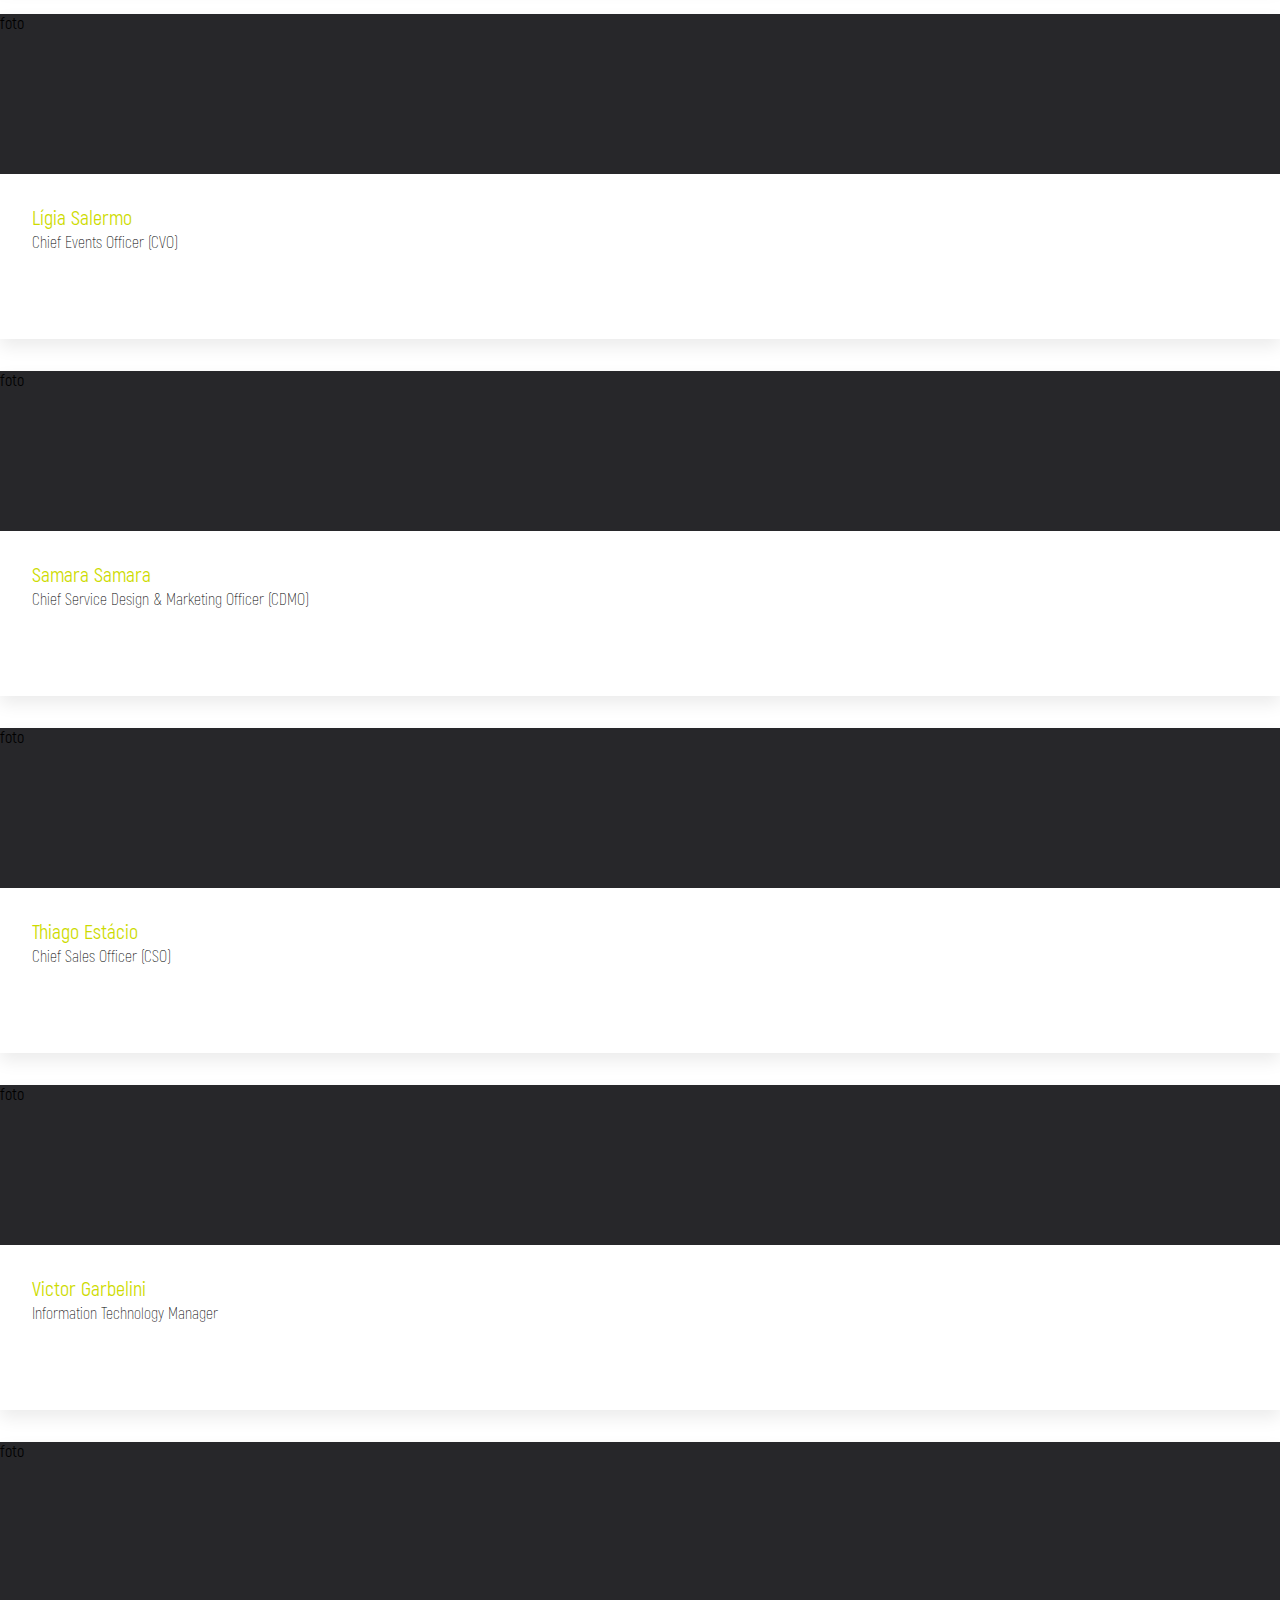
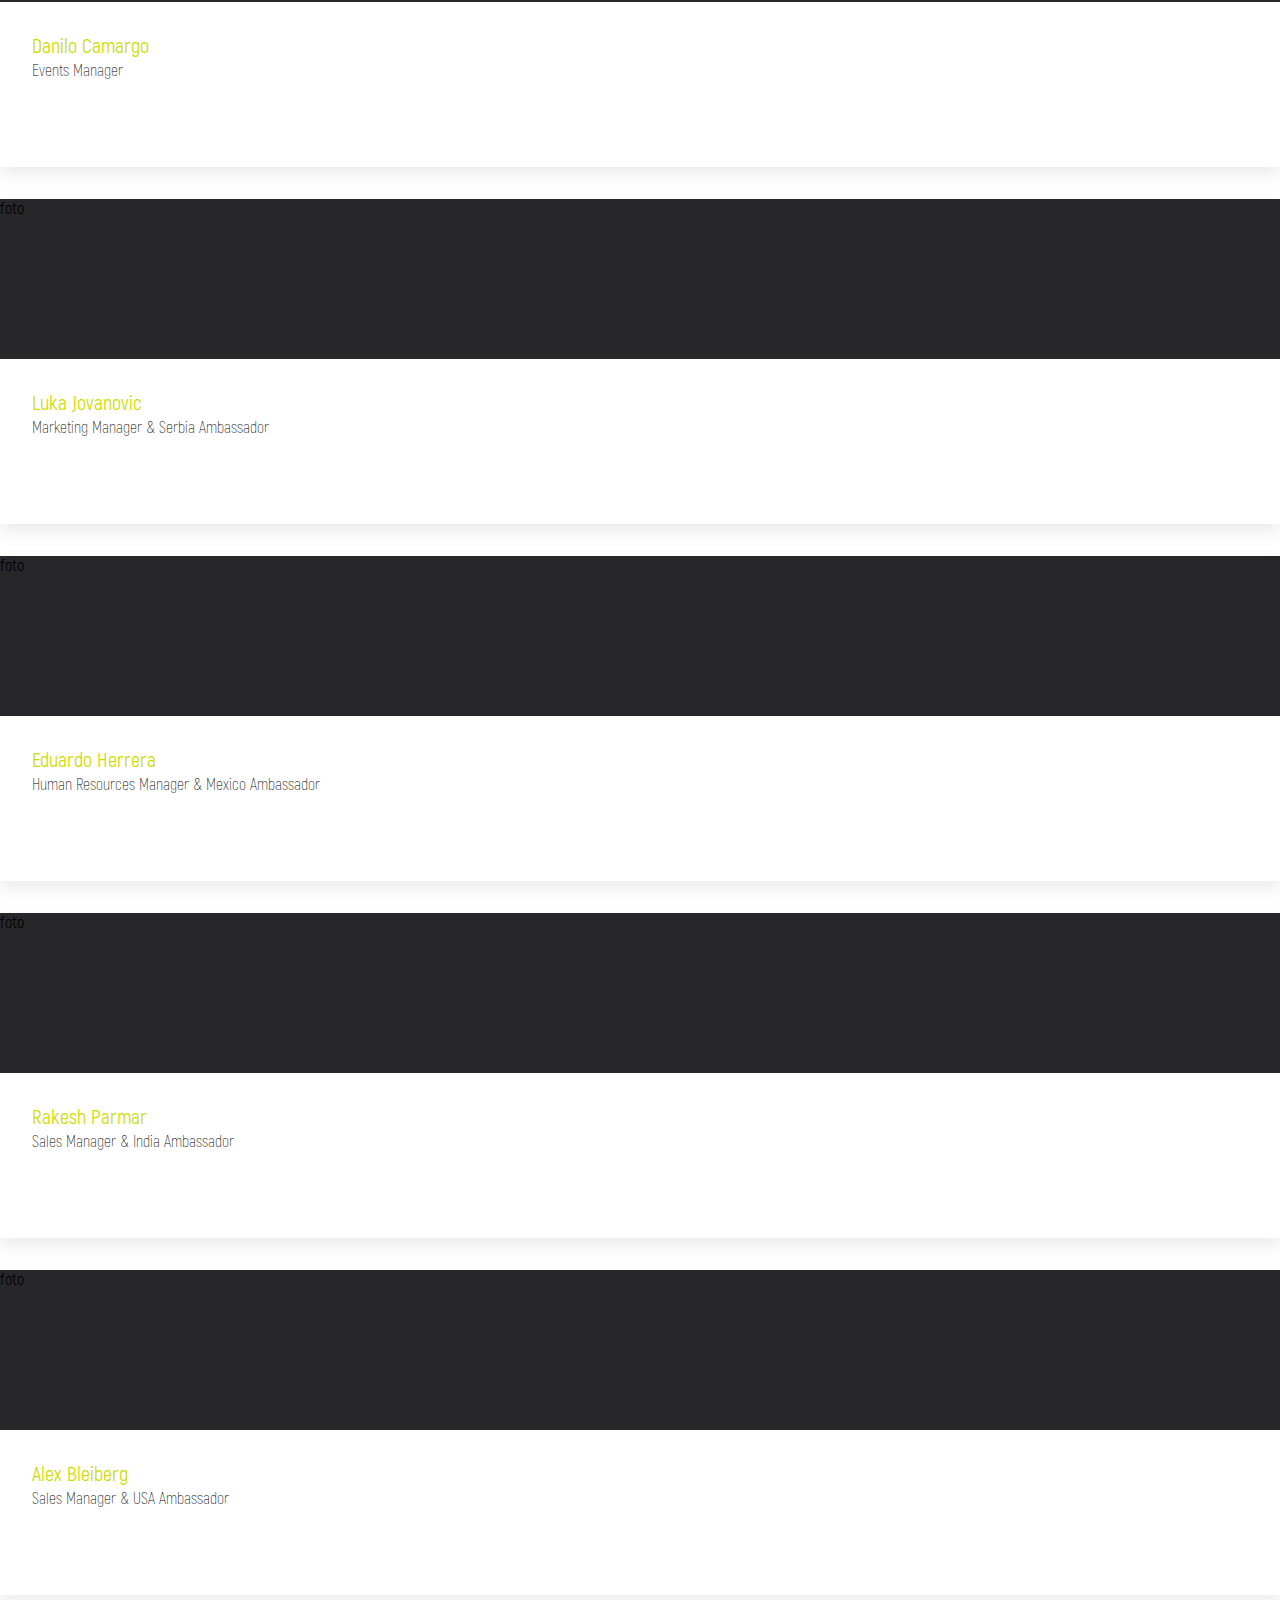
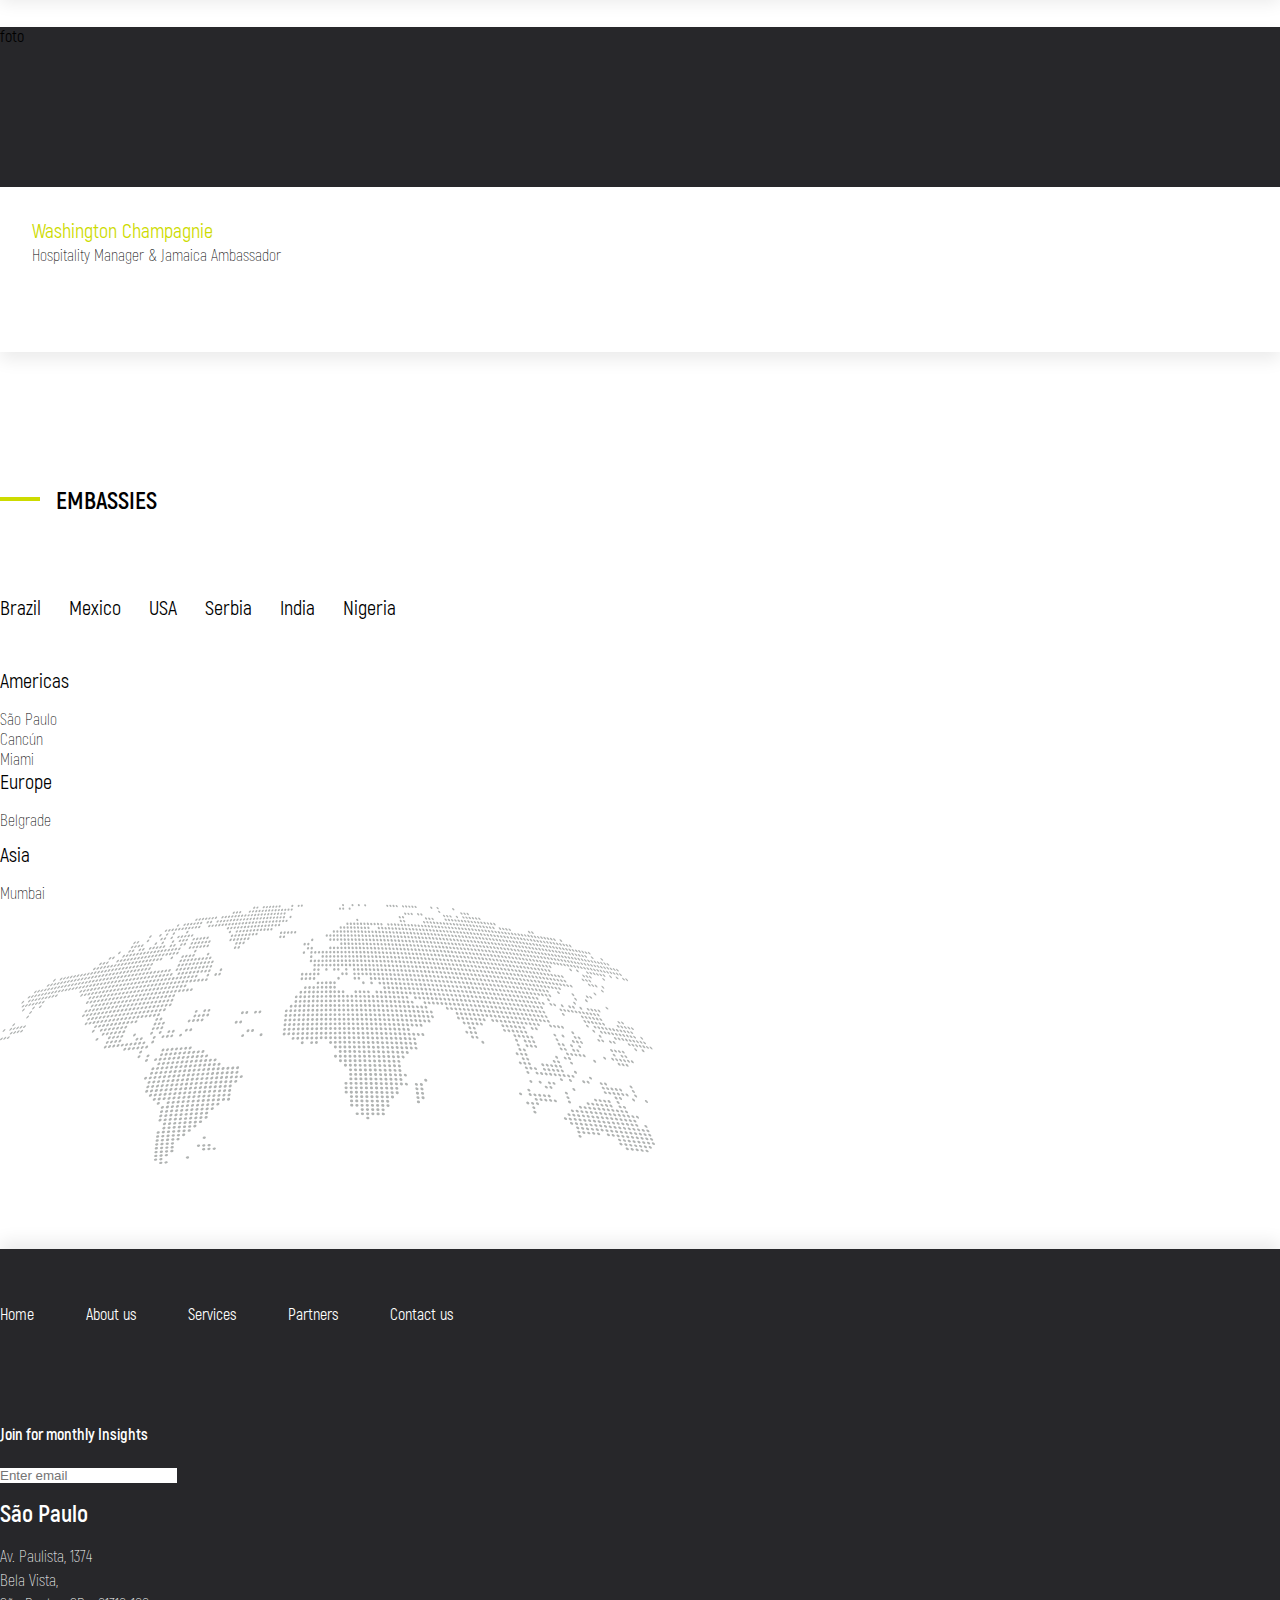
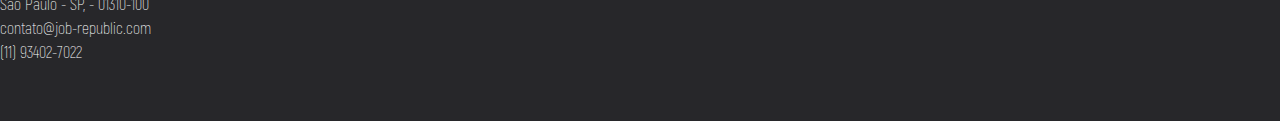
==== commit 1944970e: "ajustes header" ====
--- a/about.html
+++ b/about.html
@@ -17,12 +17,12 @@
     <div class="container">
       <div class="row">
         <div class="col-lg-3 logo">
-          <img src="images/logo.svg">
+          <a href="index.html"><img src="images/logo.svg"></a>
         </div>
 
         <div class="col-lg-9 menu text-right">
           <ul>
-            <li>About us</li>
+            <li><a href="about.html">About us</a></li>
             <li>Services</li>
             <li>Partners</li>
             <li>Contact us</li>
--- a/css/style.css
+++ b/css/style.css
@@ -110,6 +110,13 @@
         display: inline;
         padding-left: 48px;
         font-size: 16px; }
+        header .menu ul li a {
+          color: #27272A; }
+          header .menu ul li a:hover {
+            text-decoration: none;
+            opacity: 0.6;
+            border-bottom: solid 2px #27272A;
+            padding-bottom: 8px; }
     header .menu .apply-button {
       border: solid 1px #27272A;
       padding: 16px 24px;
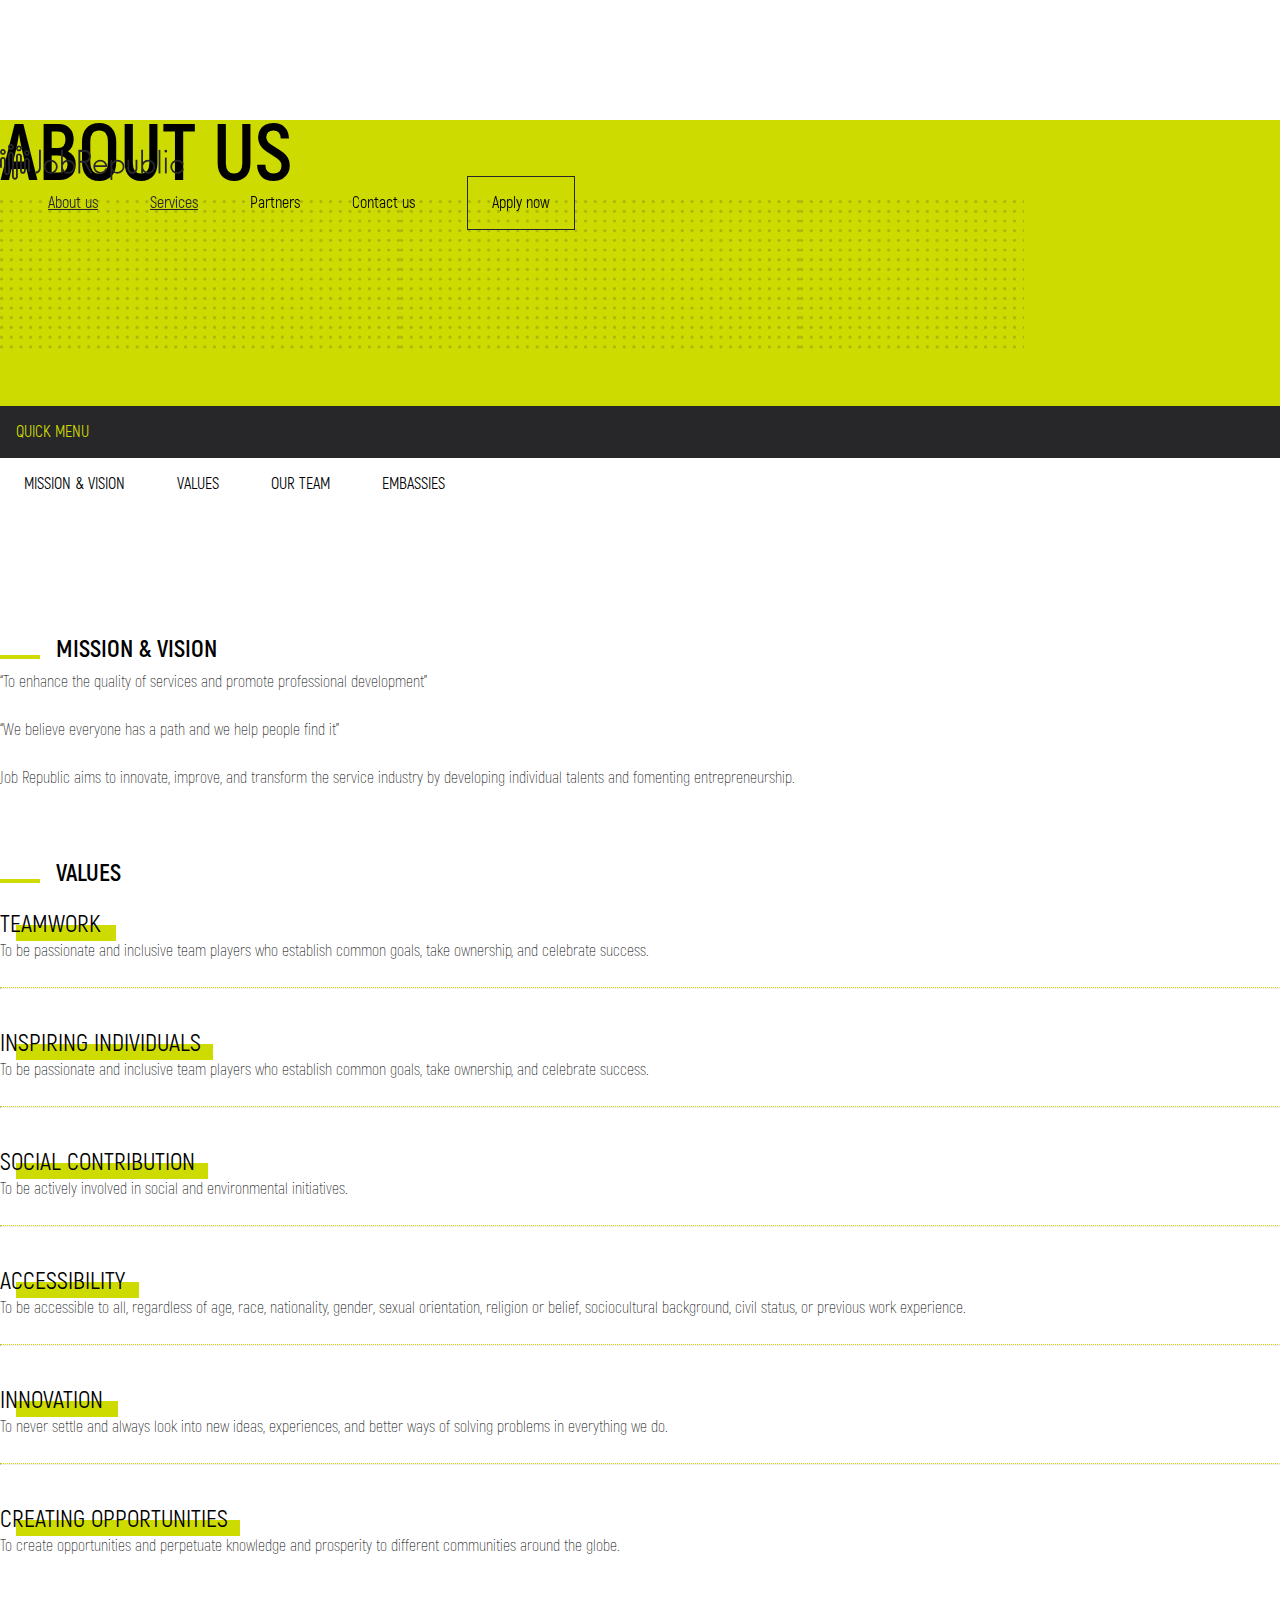
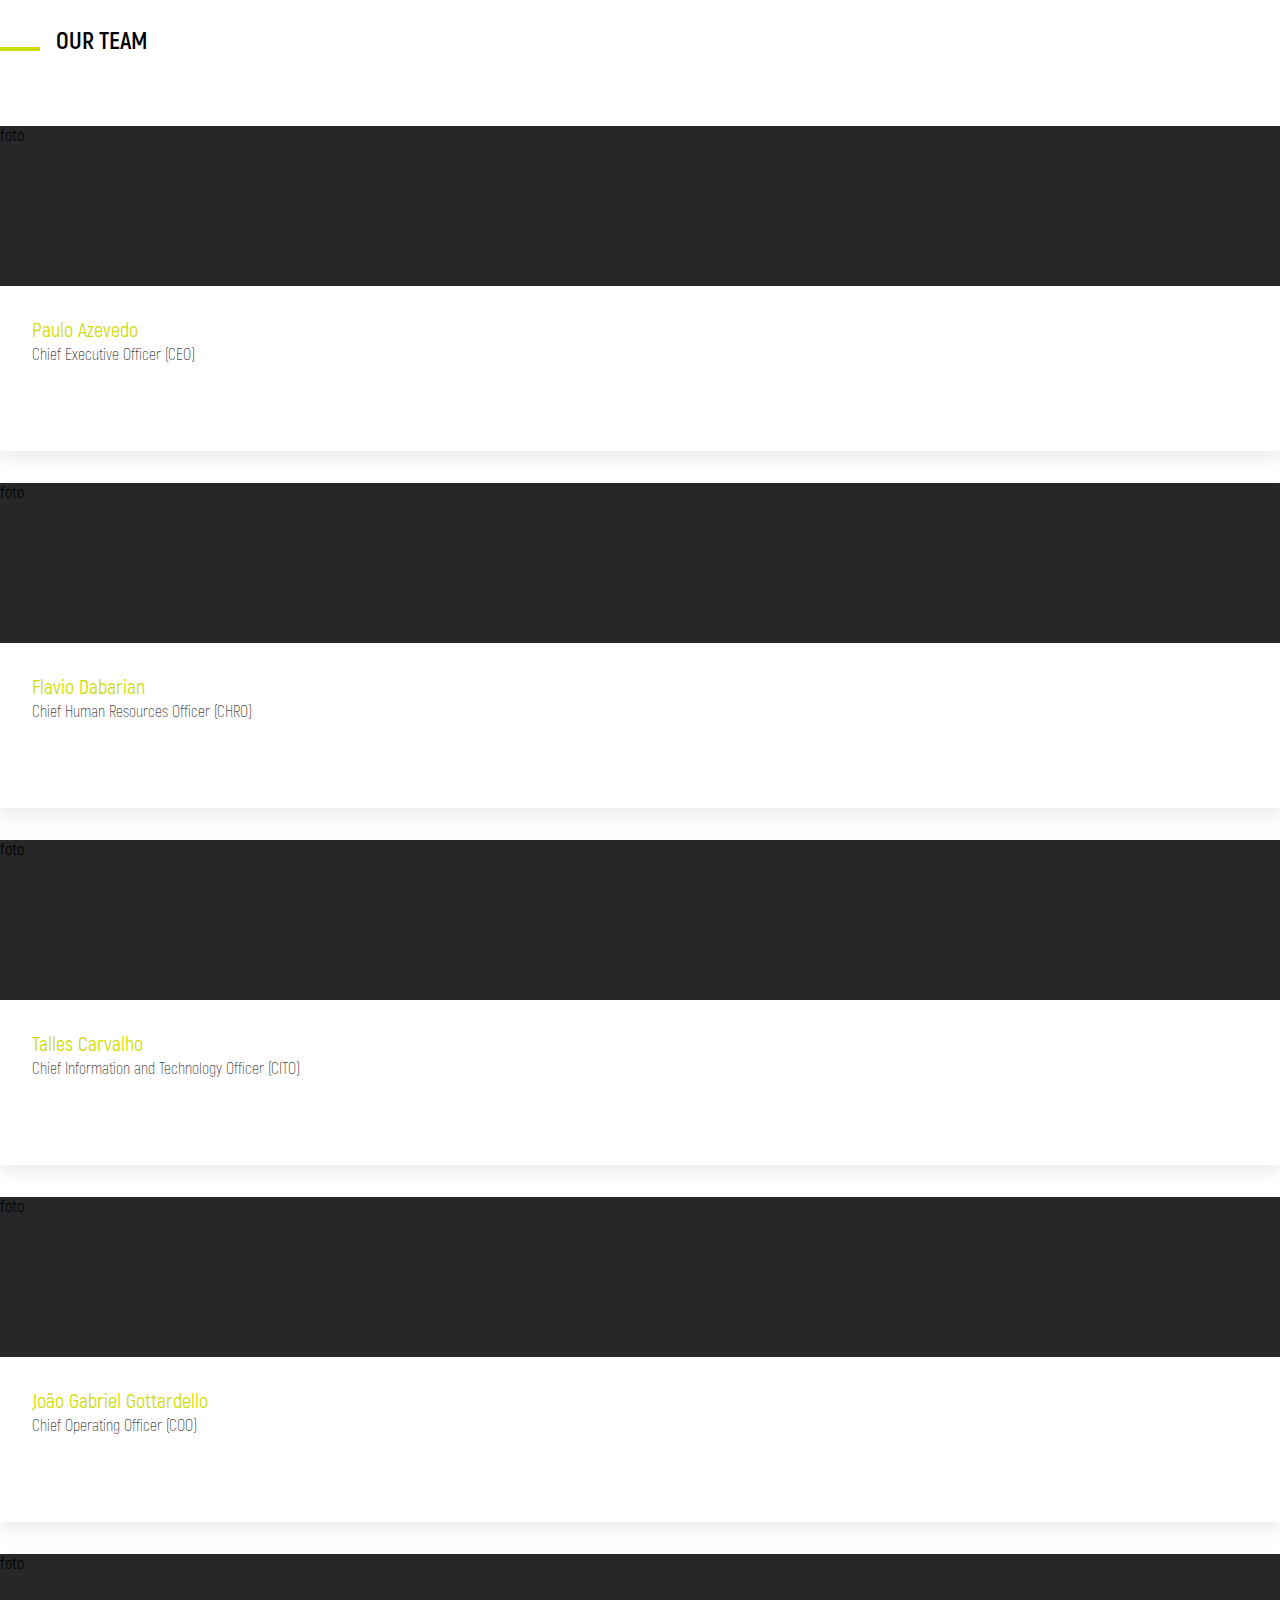
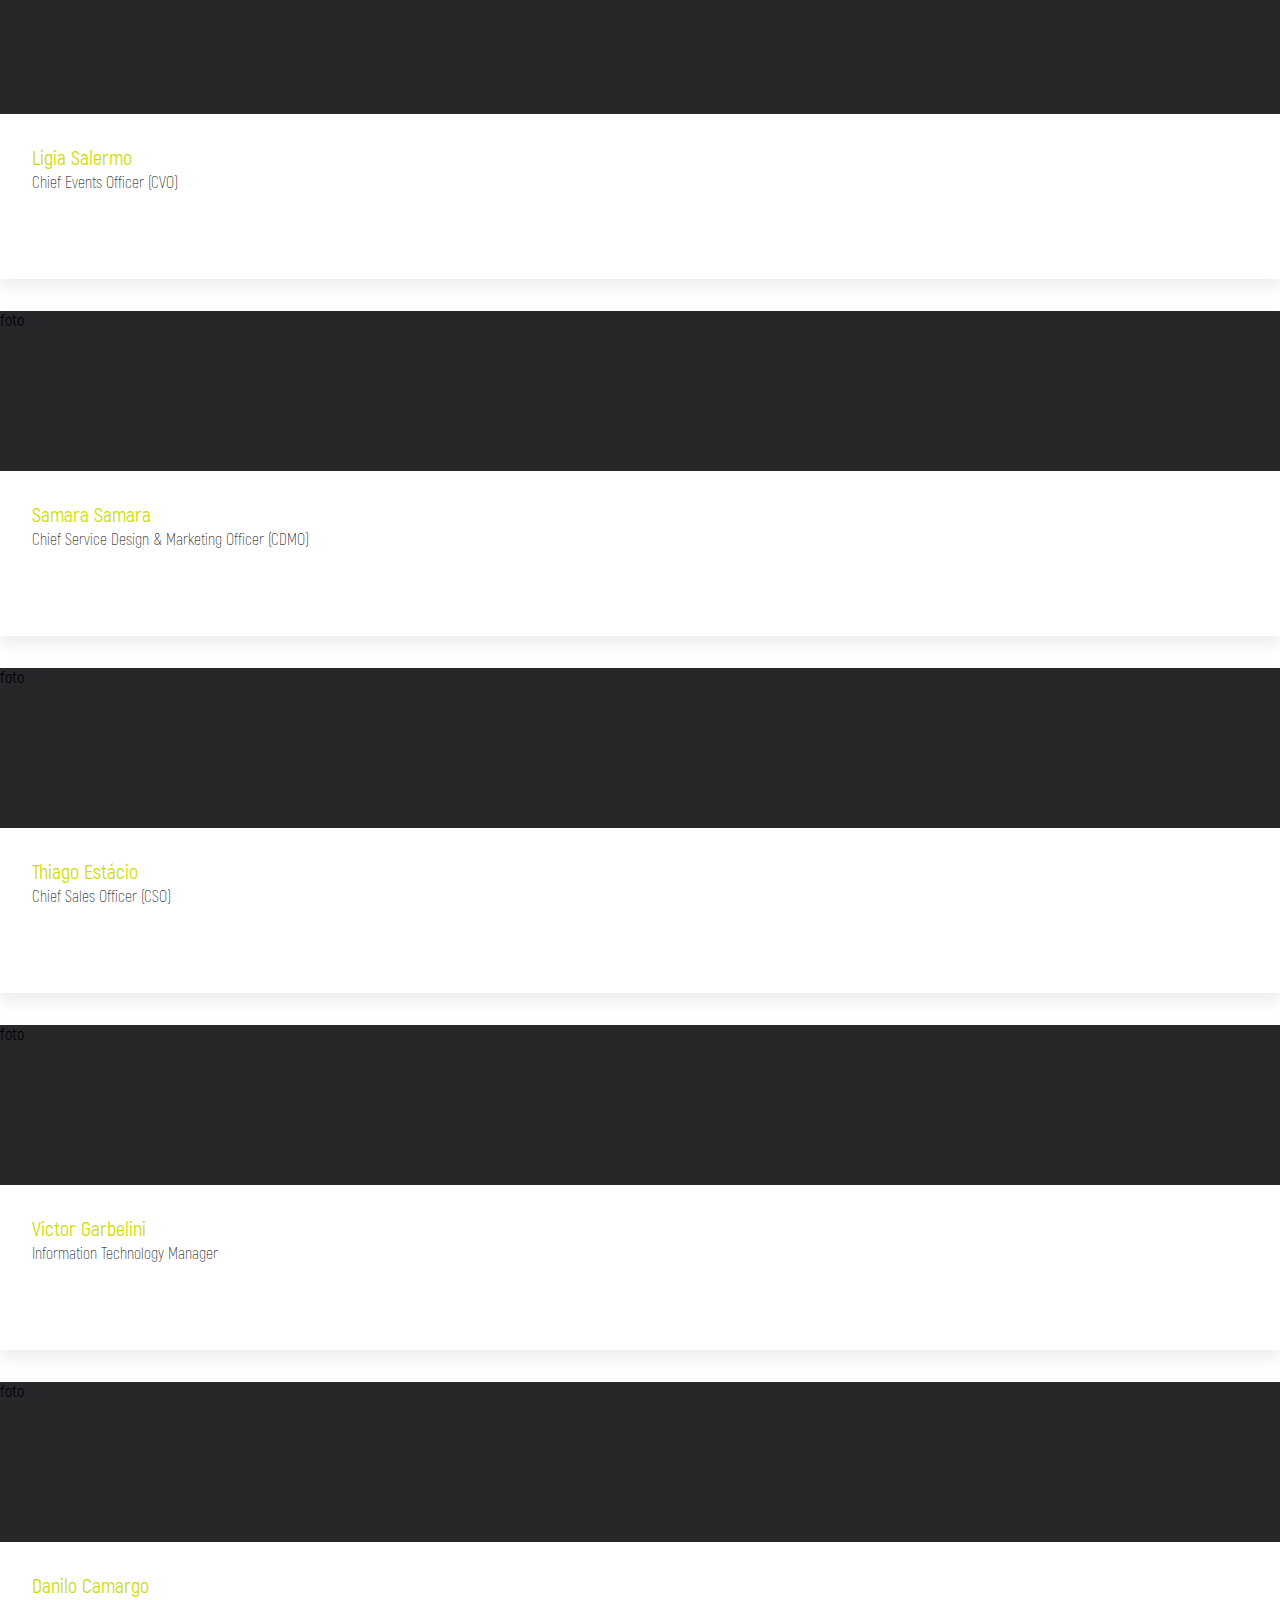
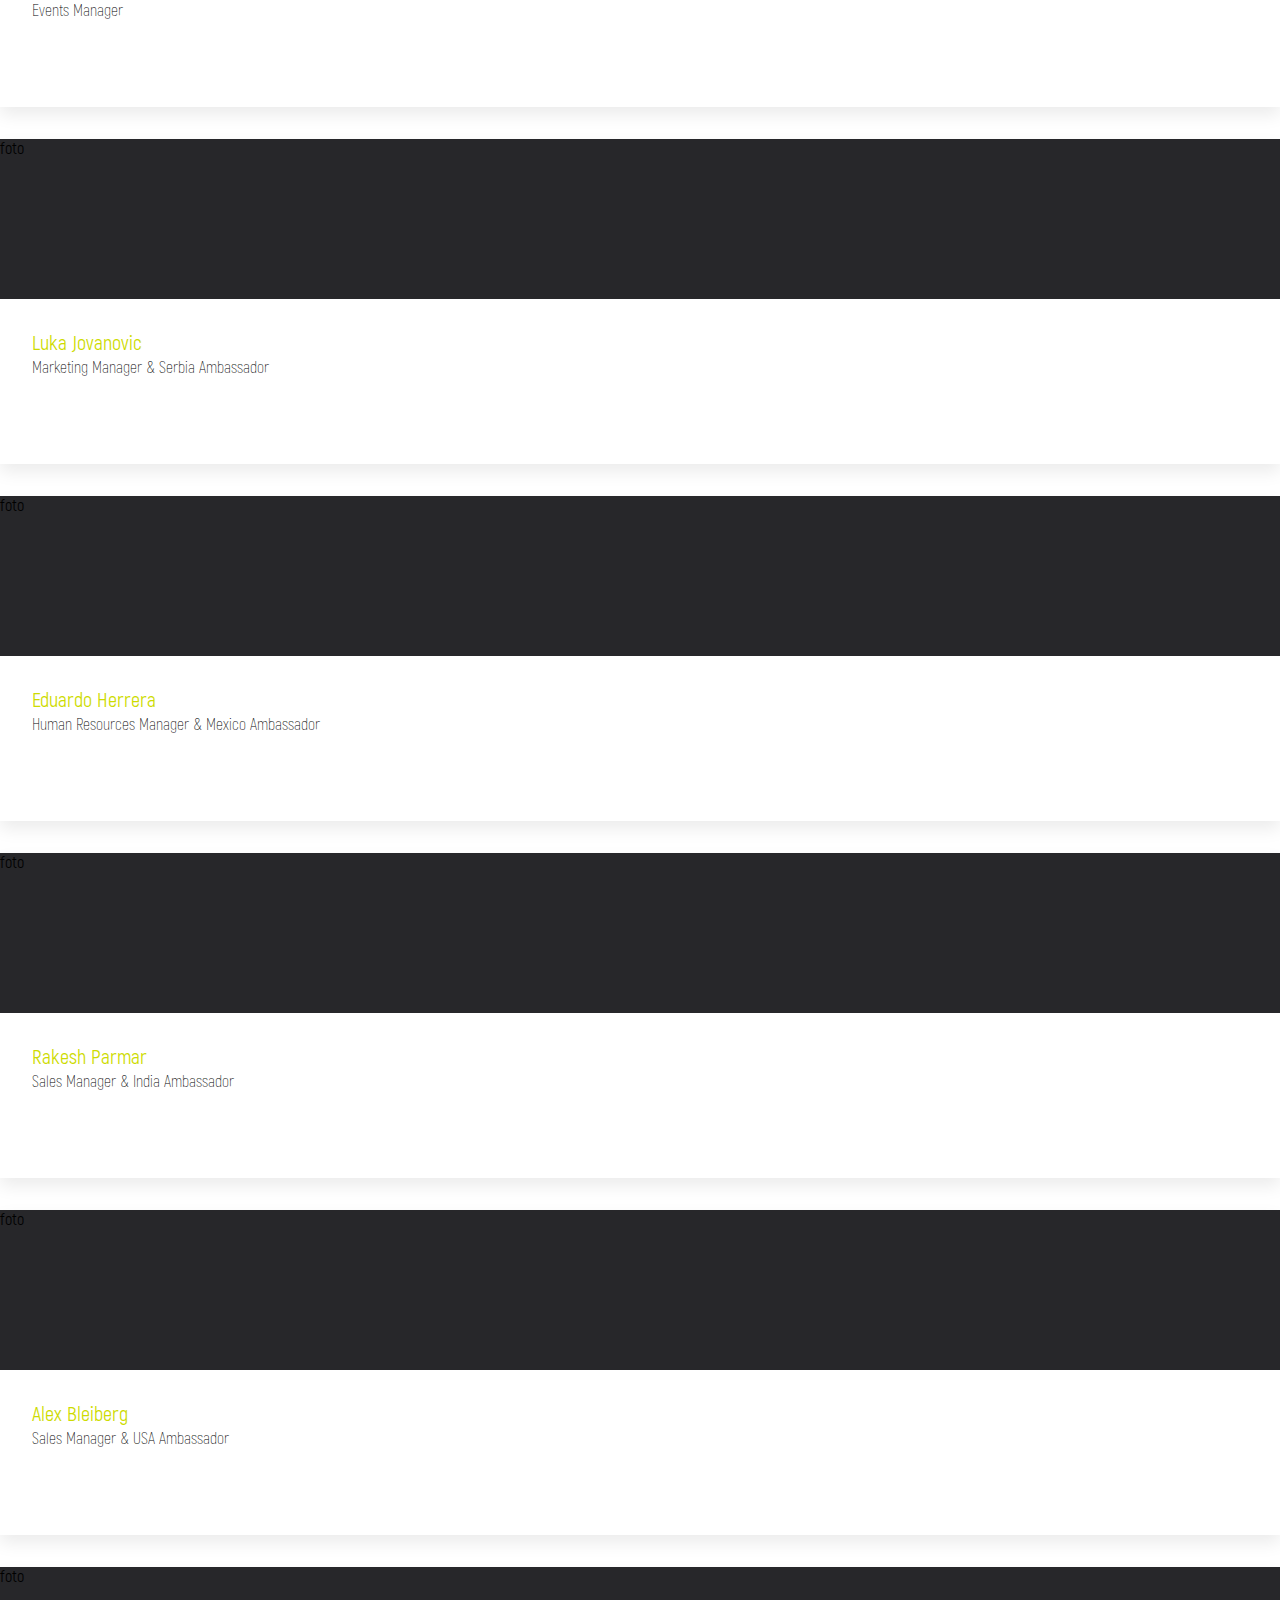
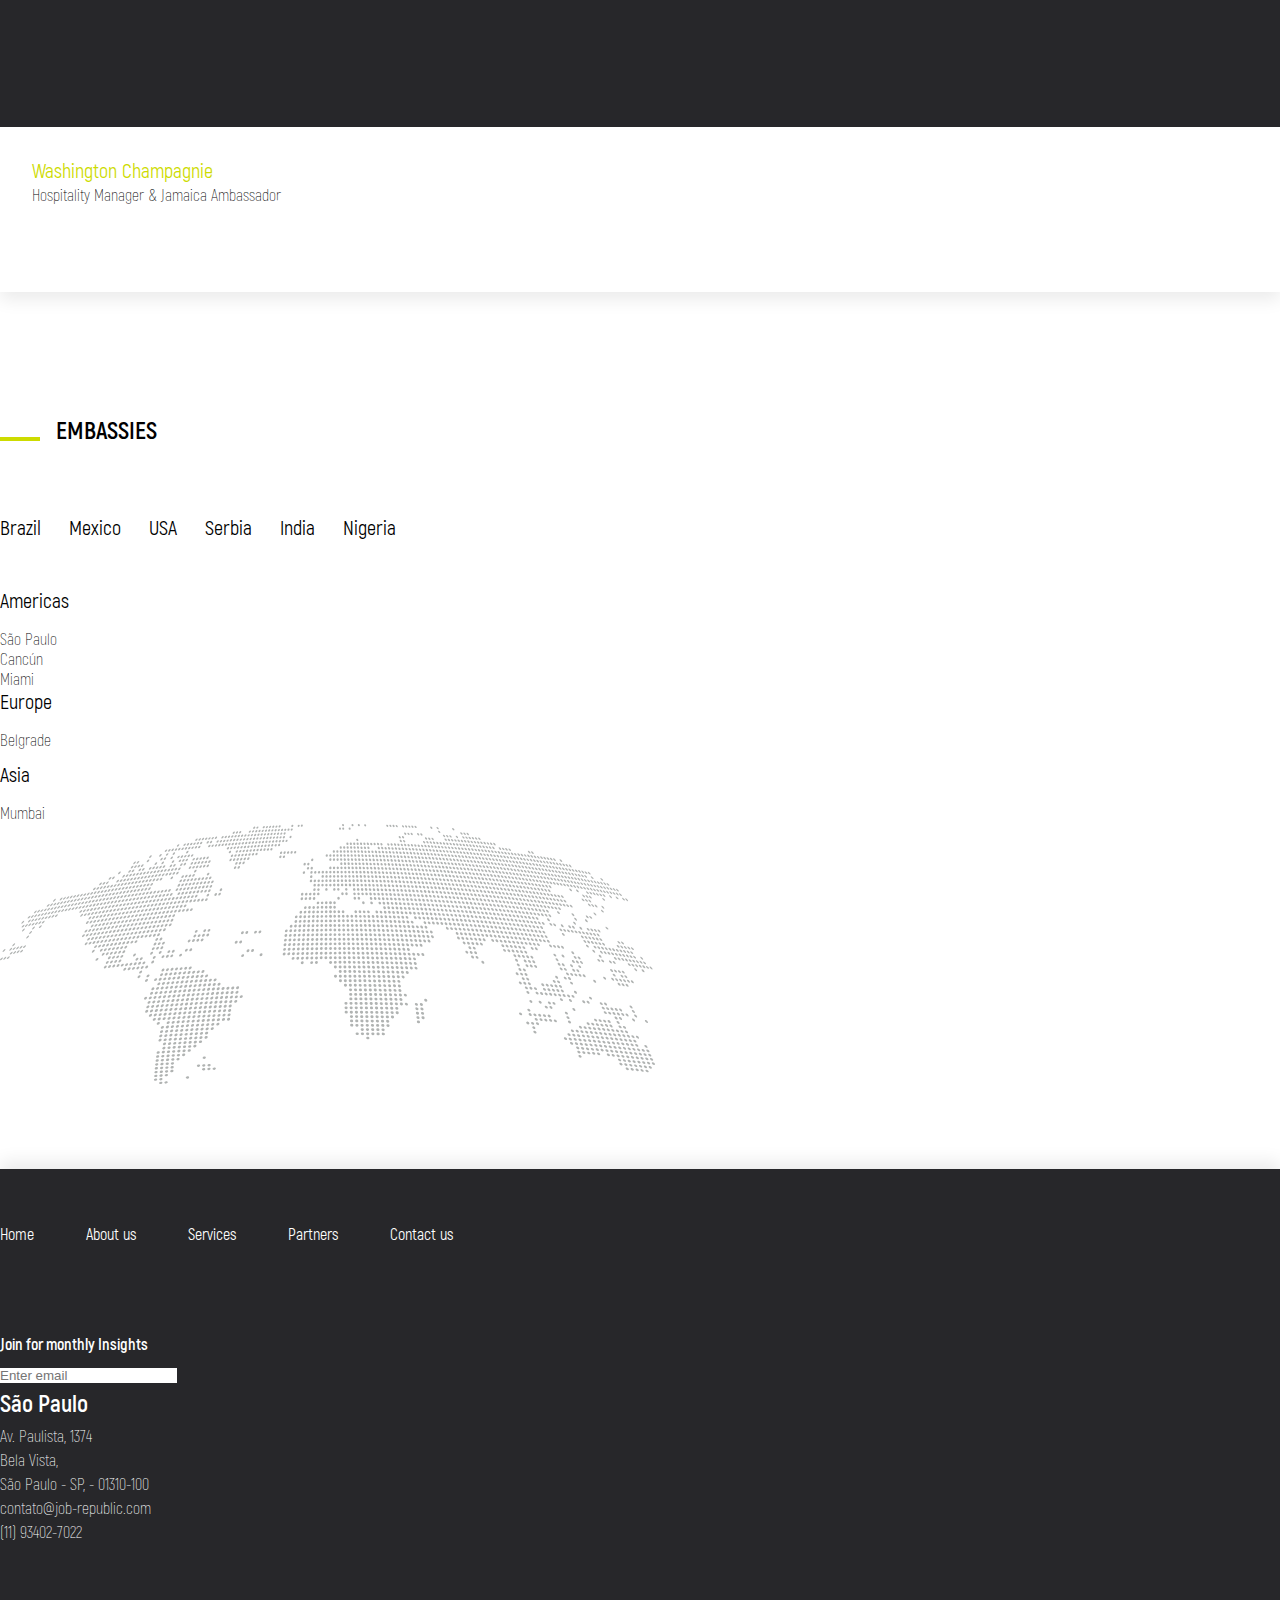
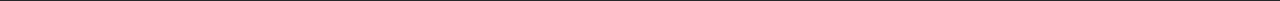
==== commit 6fe761a5: "menu" ====
--- a/about.html
+++ b/about.html
@@ -23,7 +23,7 @@
         <div class="col-lg-9 menu text-right">
           <ul>
             <li><a href="about.html">About us</a></li>
-            <li>Services</li>
+            <li><a href="services-cruises.html">Services</a></li>
             <li>Partners</li>
             <li>Contact us</li>
             <li class="apply-button">Apply now</li>
--- a/css/style.css
+++ b/css/style.css
@@ -51,10 +51,11 @@
   font-family: 'Akrobat'; }
 
 h1 {
-  line-height: 70px; }
+  line-height: 70px;
+  text-transform: uppercase; }
 
 h2 {
-  line-height: 60px; }
+  line-height: 40px; }
 
 p {
   line-height: 24px;
@@ -460,4 +461,65 @@
         width: 100%;
         float: left; }
 
+.services-header {
+  background: url("../images/bg-cruises.jpg") no-repeat center center fixed;
+  -webkit-background-size: cover;
+  -moz-background-size: cover;
+  -o-background-size: cover;
+  background-size: cover; }
+  .services-header .services-header-lettering h1 {
+    font-size: 80px;
+    margin-top: 360px;
+    margin-bottom: 64px;
+    color: #FFFFFF;
+    text-transform: uppercase; }
+
+.services-beneffits {
+  background: #27272A;
+  padding-top: 48px;
+  padding-bottom: 240px; }
+  .services-beneffits .title-beneffits h2 {
+    font-size: 56px;
+    color: #FFFFFF;
+    text-transform: uppercase; }
+  .services-beneffits .text-beneffits {
+    color: #FFFFFF;
+    font-size: 16px;
+    padding-top: 4px; }
+
+.services-beneffits-cards {
+  margin-top: -160px; }
+  .services-beneffits-cards .beneffits-cards {
+    margin-bottom: 24px; }
+    .services-beneffits-cards .beneffits-cards .beneffits-pillars {
+      padding: 32px;
+      box-shadow: 0px 8px 16px rgba(0, 0, 0, 0.08);
+      background: #FFFFFF; }
+      .services-beneffits-cards .beneffits-cards .beneffits-pillars h2 {
+        font-size: 32px;
+        margin-bottom: 24px; }
+      .services-beneffits-cards .beneffits-cards .beneffits-pillars p {
+        font-size: 16px;
+        margin-bottom: 32px; }
+      .services-beneffits-cards .beneffits-cards .beneffits-pillars img {
+        margin-top: 32px; }
+    .services-beneffits-cards .beneffits-cards .beneffits-pillars-grey {
+      padding: 32px;
+      box-shadow: 0px 8px 16px rgba(0, 0, 0, 0.08);
+      background: #B0B3B2; }
+      .services-beneffits-cards .beneffits-cards .beneffits-pillars-grey h2 {
+        font-size: 32px;
+        margin-bottom: 24px; }
+      .services-beneffits-cards .beneffits-cards .beneffits-pillars-grey p {
+        font-size: 16px;
+        margin-bottom: 32px; }
+      .services-beneffits-cards .beneffits-cards .beneffits-pillars-grey img {
+        margin-top: 32px; }
+  .services-beneffits-cards .mensage {
+    border-left: 8px solid #27272A;
+    margin-top: 24px; }
+    .services-beneffits-cards .mensage p {
+      font-size: 16px;
+      padding-left: 16px; }
+
 /*# sourceMappingURL=style.css.map */
